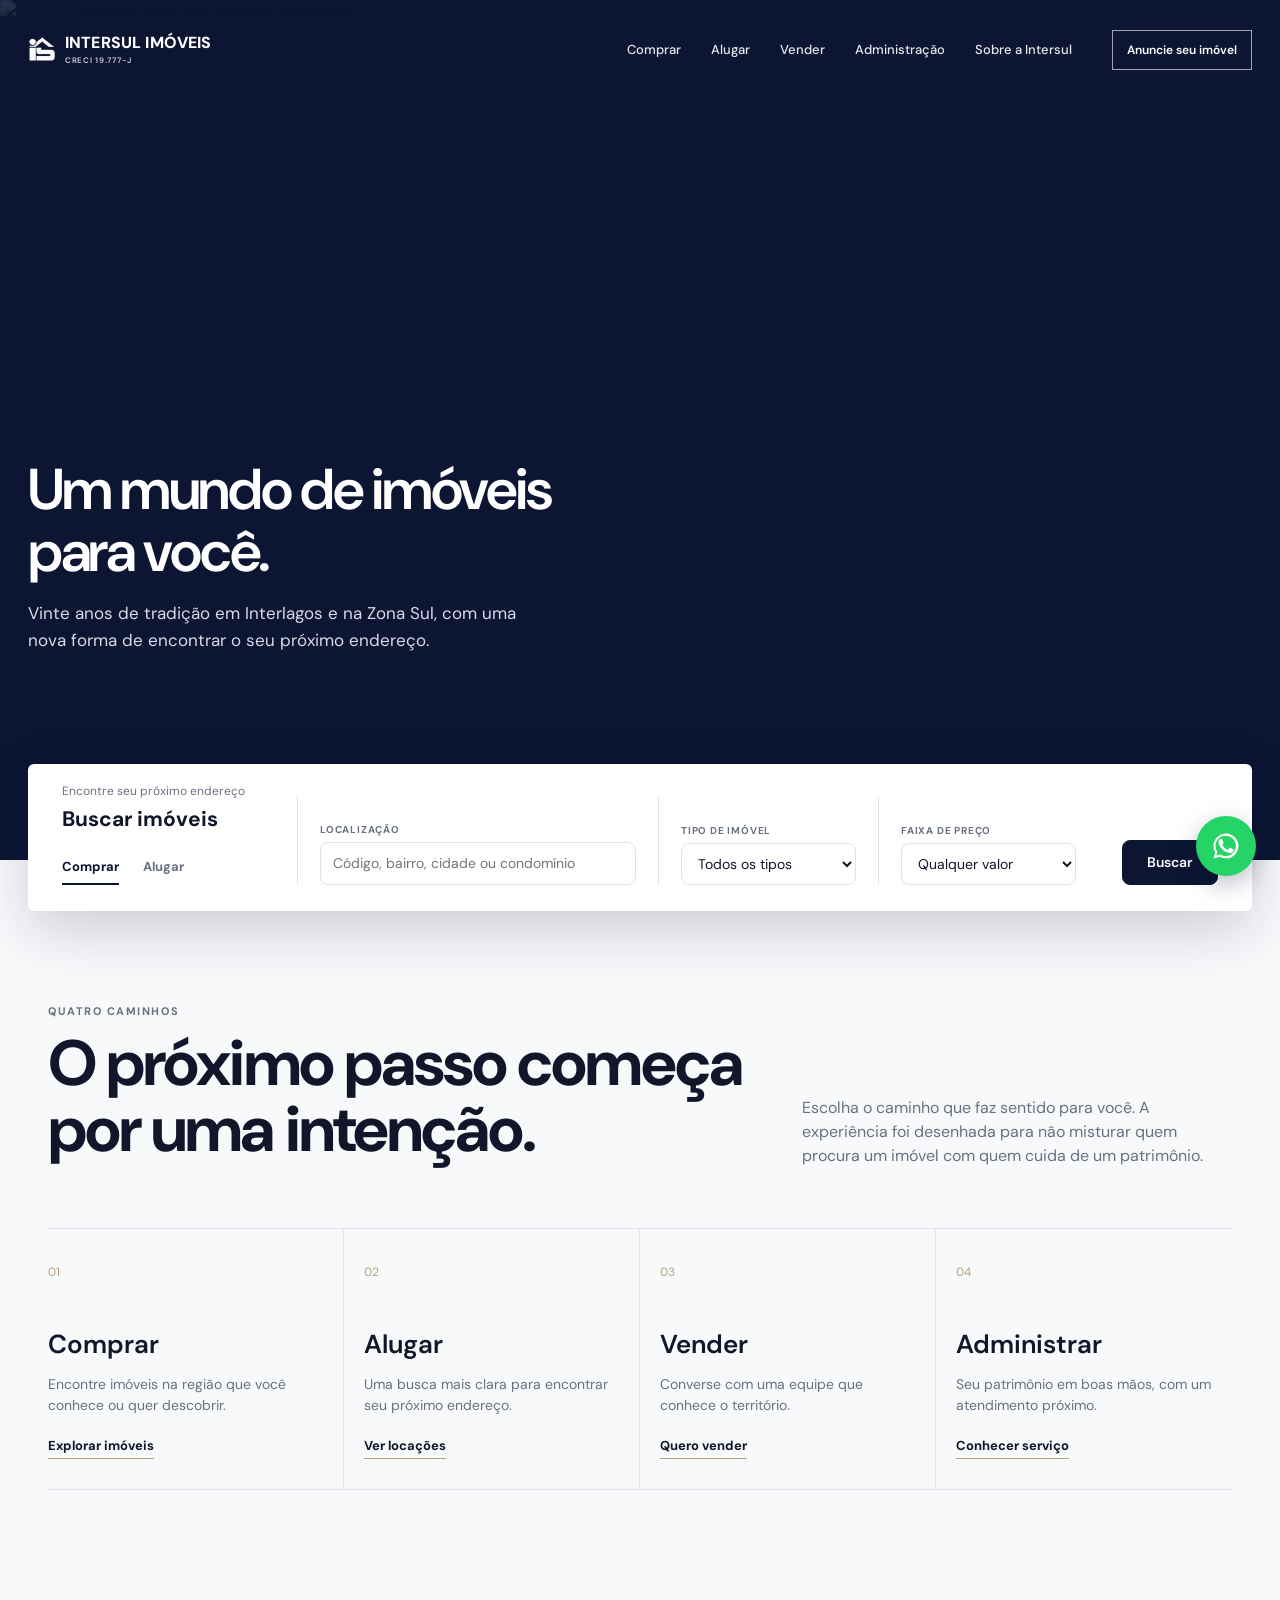
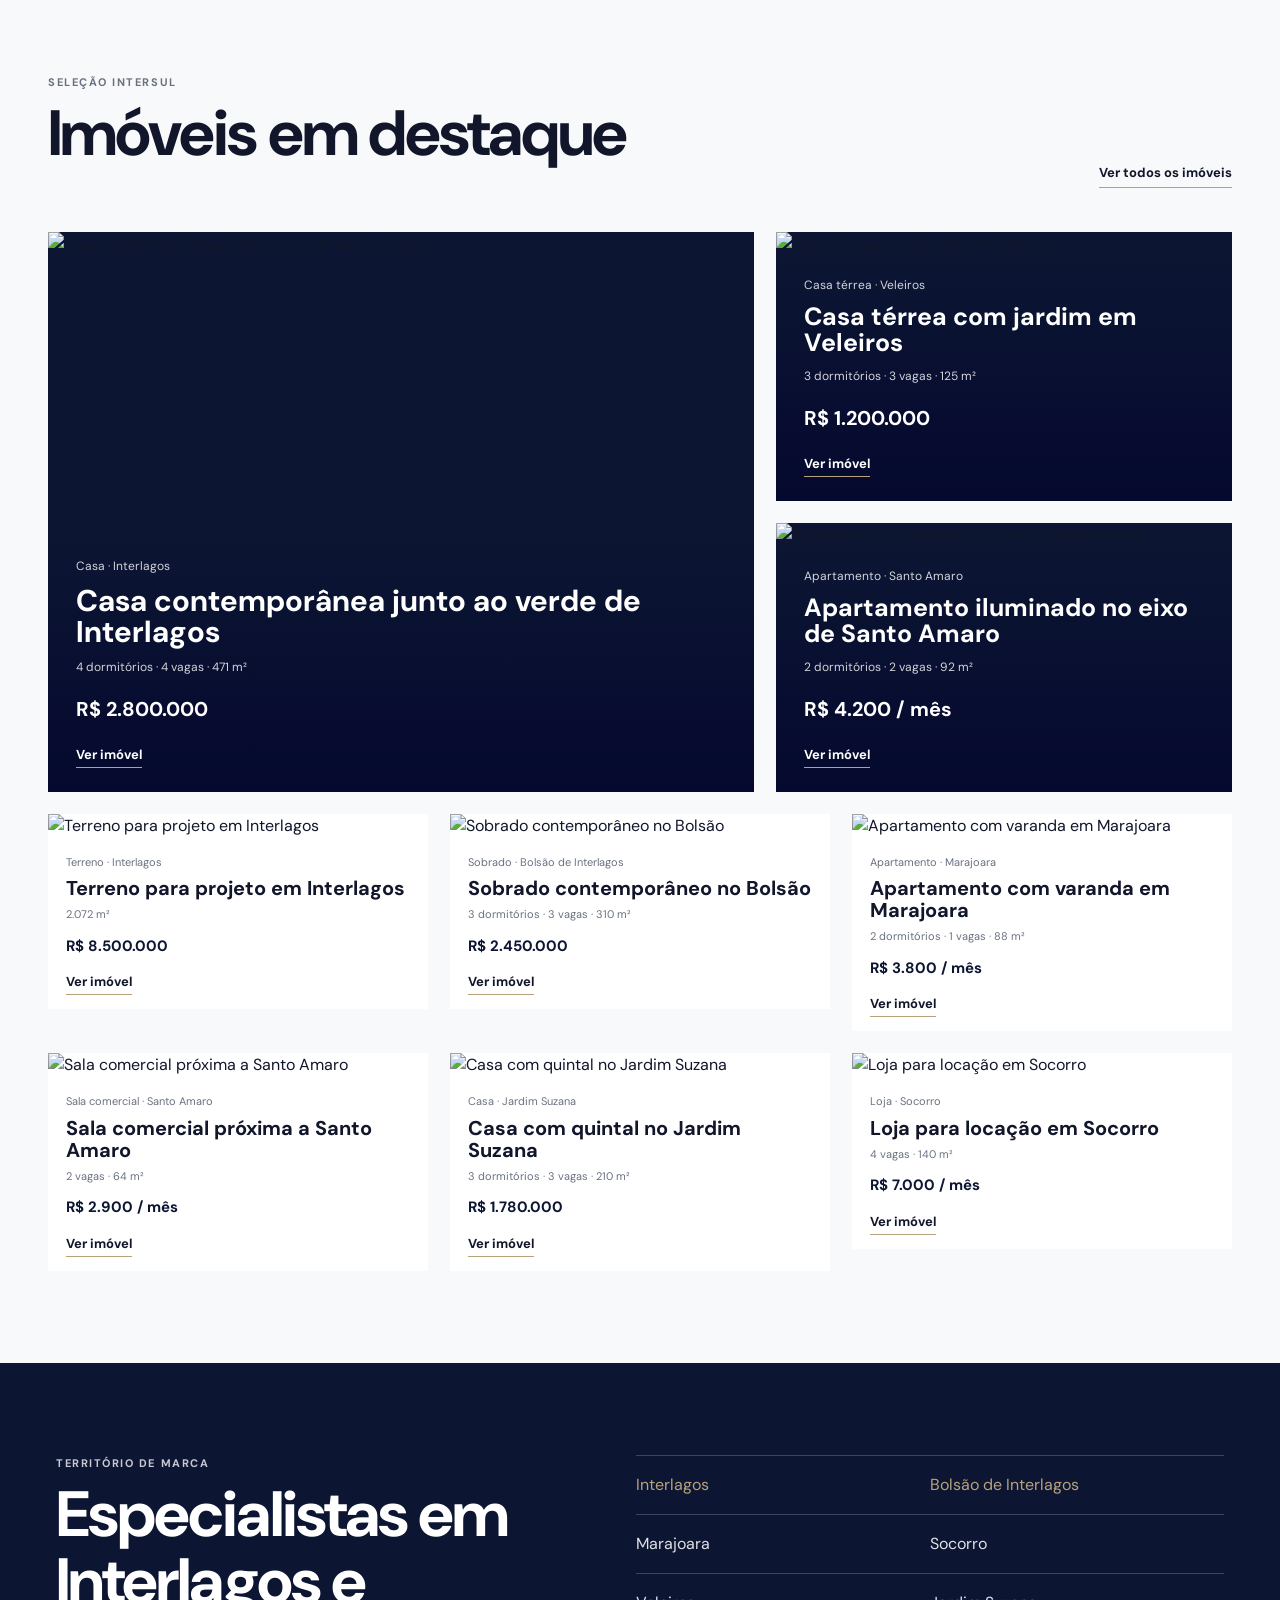
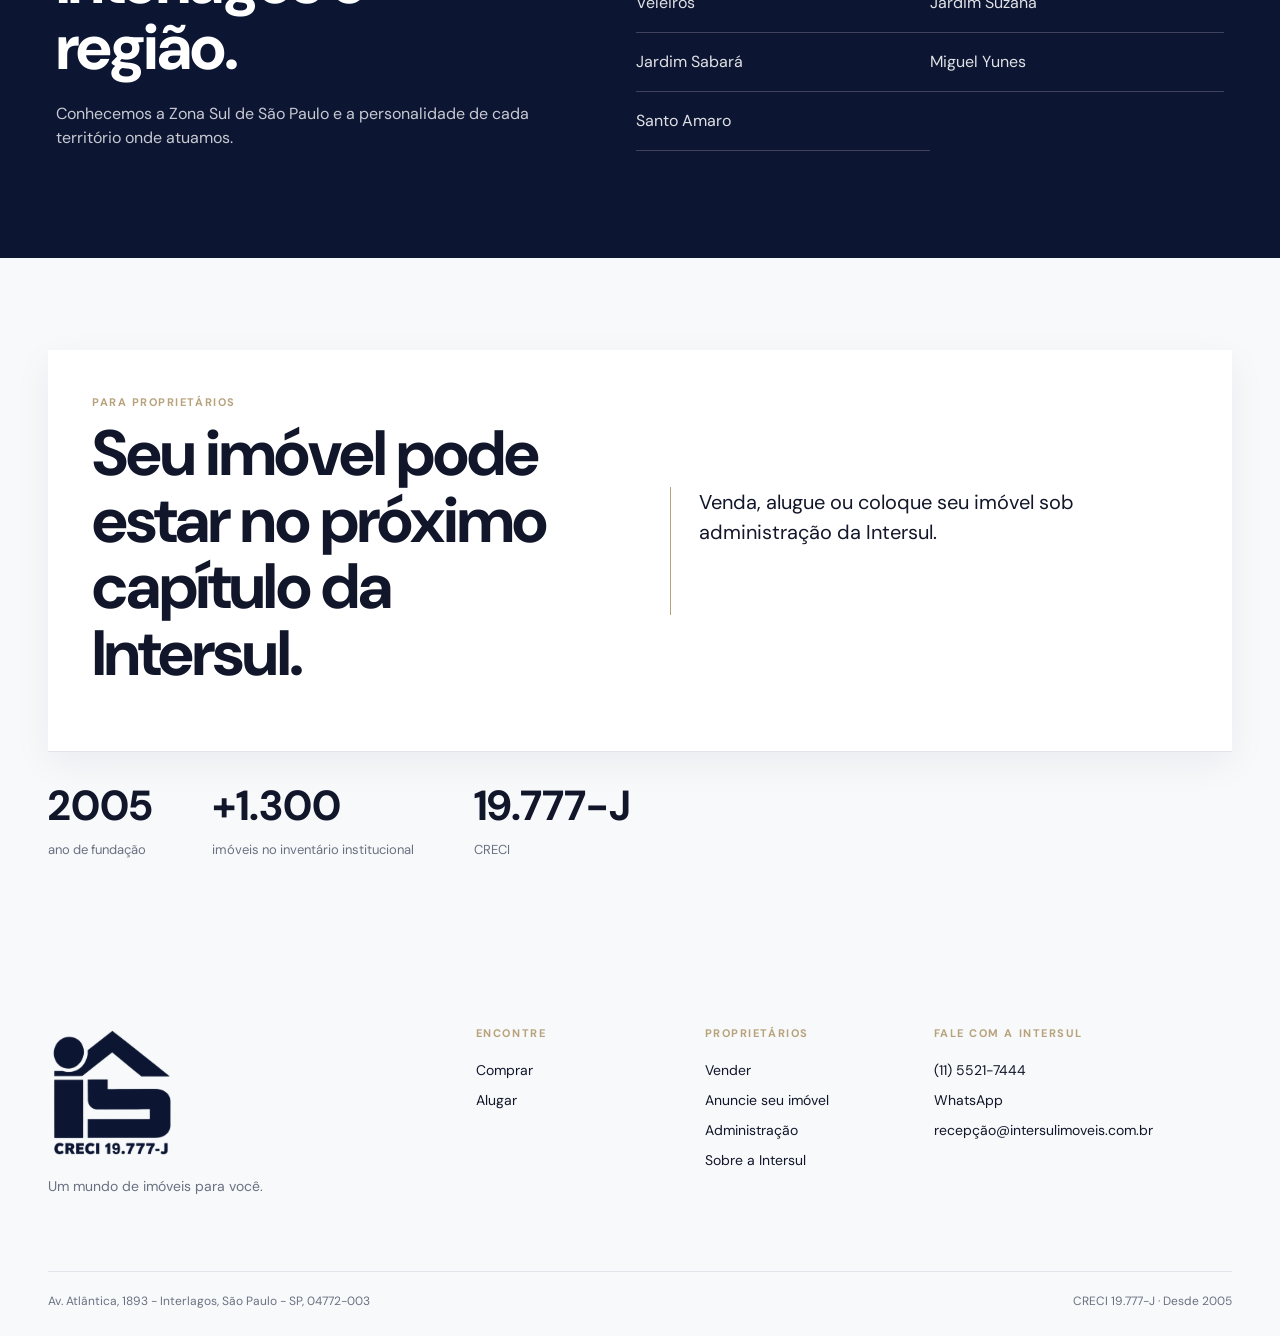
==== index.html @ 8a0ca5d8 "Initial commit: Intersul Imóveis website Site institucional com páginas de comprar, alugar, vender, " ====
<!doctype html>
<html lang="pt-BR">
<head>
  <meta charset="UTF-8">
  <meta name="viewport" content="width=device-width, initial-scale=1.0">
  <meta name="description" content="Intersul Imóveis: compra, venda, locação e administração de imóveis na Zona Sul de São Paulo desde 2005.">
  <title>Intersul Imóveis | Um mundo de imóveis para você</title>
  <link rel="icon" type="image/png" href="Logo_branco.png">
  <link rel="preconnect" href="https://fonts.googleapis.com">
  <link rel="preconnect" href="https://fonts.gstatic.com" crossorigin>
  <link href="https://fonts.googleapis.com/css2?family=DM+Sans:wght@400;500;600;700&family=Instrument+Serif:ital@0;1&display=swap" rel="stylesheet">
  <link rel="stylesheet" href="styles.css">
  <link rel="stylesheet" href="overrides.css">
  <link rel="stylesheet" href="brand-update.css">
  <link rel="stylesheet" href="mockup-home.css">
</head>
<body>
  <a class="skip-link" href="#main-content">Pular para o conteúdo</a>
  <header class="site-header" data-header>
    <a class="brand" href="#/" aria-label="Intersul Imóveis, início">
      <span class="brand-lockup"><span class="brand-glass brand-light"><img src="Logo_branco.png" alt=""></span><span class="brand-glass brand-dark"><img src="Logo.png" alt=""></span><span class="brand-copy"><strong>INTERSUL IMÓVEIS</strong><small>CRECI 19.777-J</small></span></span>
    </a>
    <nav class="desktop-nav" aria-label="Navegação principal">
      <a href="#/comprar">Comprar</a>
      <a href="#/alugar">Alugar</a>
      <a href="#/vender">Vender</a>
      <a href="#/administracao-de-imoveis">Administração</a>
      <a href="#/sobre-a-intersul">Sobre a Intersul</a>
    </nav>
    <div class="header-actions">
      <a class="header-phone" href="tel:+551155217444">(11) 5521-7444</a>
      <a class="button button-small button-dark" href="#/cadastre-seu-imovel">Anuncie seu imóvel</a>
      <button class="menu-toggle" type="button" aria-expanded="false" aria-controls="mobile-menu" aria-label="Abrir menu">Menu</button>
    </div>
    <nav class="mobile-nav" id="mobile-menu" aria-label="Navegação mobile">
      <a href="#/comprar">Quero comprar</a>
      <a href="#/alugar">Quero alugar</a>
      <a href="#/vender">Quero vender</a>
      <a href="#/administracao-de-imoveis">Administração</a>
      <a href="#/sobre-a-intersul">Sobre a Intersul</a>
      <a class="button button-dark" href="#/cadastre-seu-imovel">Anuncie seu imóvel</a>
    </nav>
  </header>
  <main id="main-content"></main>
  <footer class="site-footer">
    <div class="footer-grid">
      <div>
        <img class="footer-logo" src="Logo.png" alt="Intersul Imóveis - CRECI 19.777-J">
        <p class="footer-note">Um mundo de imóveis para você.</p>
      </div>
      <div><p class="footer-label">Encontre</p><a href="#/comprar">Comprar</a><a href="#/alugar">Alugar</a></div>
      <div><p class="footer-label">Proprietários</p><a href="#/vender">Vender</a><a href="#/cadastre-seu-imovel">Anuncie seu imóvel</a><a href="#/administracao-de-imoveis">Administração</a><a href="#/sobre-a-intersul">Sobre a Intersul</a></div>
      <div><p class="footer-label">Fale com a Intersul</p><a href="tel:+551155217444">(11) 5521-7444</a><a href="https://wa.me/5511936233799" target="_blank" rel="noreferrer">WhatsApp</a><a href="mailto:recepção@intersulimoveis.com.br">recepção@intersulimoveis.com.br</a></div>
    </div>
    <div class="footer-bottom"><span>Av. Atlântica, 1893 - Interlagos, São Paulo - SP, 04772-003</span><span>CRECI 19.777-J · Desde 2005</span></div>
  </footer>
  <a class="whatsapp-float" href="https://wa.me/5511936233799" target="_blank" rel="noreferrer" aria-label="Fale com a Intersul pelo WhatsApp">
    <svg viewBox="0 0 24 24" width="30" height="30" fill="currentColor" aria-hidden="true"><path d="M12.001 2c-5.514 0-9.997 4.483-9.997 9.997 0 1.762.463 3.481 1.343 4.997L2 22l5.157-1.324c1.463.798 3.112 1.221 4.844 1.221h.004c5.514 0 9.997-4.483 9.997-9.997C22 6.483 17.517 2 12.001 2zm0 18.19h-.003c-1.514 0-2.998-.406-4.29-1.175l-.308-.183-3.192.82.851-3.107-.201-.319a8.13 8.13 0 0 1-1.253-4.336c0-4.499 3.662-8.161 8.161-8.161 4.499 0 8.161 3.662 8.161 8.161 0 4.499-3.662 8.161-8.161 8.161z"/><path d="M17.472 14.382c-.297-.149-1.758-.867-2.03-.967-.273-.099-.471-.148-.67.15-.197.297-.767.966-.94 1.164-.173.199-.347.223-.644.075-.297-.15-1.255-.463-2.39-1.475-.883-.788-1.48-1.761-1.653-2.059-.173-.297-.018-.458.13-.606.134-.133.298-.347.446-.52.149-.174.198-.298.298-.497.099-.198.05-.371-.025-.52-.075-.149-.669-1.612-.916-2.207-.242-.579-.487-.5-.669-.51-.173-.008-.371-.01-.57-.01-.198 0-.52.074-.792.372-.272.297-1.04 1.016-1.04 2.479 0 1.462 1.065 2.875 1.213 3.074.149.198 2.096 3.2 5.077 4.487.709.306 1.262.489 1.694.626.712.226 1.36.194 1.872.118.571-.085 1.758-.719 2.006-1.413.248-.694.248-1.289.173-1.413-.074-.124-.272-.198-.57-.347z"/></svg>
  </a>
  <script src="data.js"></script>
  <script src="app.js"></script>
</body>
</html>
---- styles.css ----
/* Contemporary property platform direction */
:root{--paper:#f8f9fb;--ink:#11162a;--muted:#697181;--line:#e1e4ea}
.site-header{max-width:none;padding:18px max(28px,calc((100% - var(--max))/2));background:var(--white);border-bottom:1px solid var(--line)}
.desktop-nav{gap:28px;font-size:13px}.desktop-nav a{padding:12px 0}
.hero{position:relative;max-width:none;margin:0;min-height:640px;padding:90px max(28px,calc((100% - var(--max))/2)) 150px;display:flex;align-items:center;overflow:hidden;background:var(--navy)}
.hero:before{content:"";position:absolute;inset:0;background:linear-gradient(90deg,rgba(4,7,46,.95) 0%,rgba(4,7,46,.7) 45%,rgba(4,7,46,.12) 100%);z-index:1}
.hero>div:first-child{position:relative;z-index:2}.hero h1{font-family:var(--sans);font-weight:600;font-size:clamp(44px,5.5vw,72px);line-height:1.04;letter-spacing:-.035em;color:var(--white);margin:18px 0 22px}.hero-copy{max-width:560px;color:#d7dbe7}.hero-visual{position:absolute;inset:0;min-height:0;background:var(--navy)}.hero-visual img{min-height:640px;opacity:.7}.hero-caption{right:28px;left:auto;z-index:2}
h1,h2{font-family:var(--sans);font-weight:600;line-height:1.04;letter-spacing:-.03em}.path h3{font-family:var(--sans);font-weight:600;font-size:26px}
.section{padding:92px 28px}.section-dark{background:var(--navy)}
.search-panel{position:relative;z-index:3;max-width:var(--max);margin:-76px auto 0;padding:0 28px}.search-panel-inner{background:var(--white);padding:24px 28px;box-shadow:0 18px 44px rgba(4,7,46,.12);display:flex;align-items:end;gap:18px}.search-panel-heading{margin-right:auto}.search-panel-heading p{margin:0 0 4px;color:var(--muted);font-size:12px}.search-panel-heading strong{font-size:20px}.search-tabs{display:flex;gap:20px;margin-top:12px}.search-tabs button{background:none;border:0;border-bottom:2px solid transparent;padding:7px 0;cursor:pointer;color:var(--muted);font-weight:700}.search-tabs button.active{border-color:var(--navy);color:var(--navy)}.search-field{display:grid;gap:5px;min-width:150px}.search-field label{font-size:11px;color:var(--muted);font-weight:700}.search-field input,.search-field select{border:1px solid var(--line);background:var(--paper);padding:12px}.search-panel .button{white-space:nowrap}
.owner-band{background:var(--white);padding:44px;box-shadow:0 12px 36px rgba(4,7,46,.06)}
@media(max-width:900px){.search-panel{margin:-45px auto 0}.search-panel-inner{display:grid;grid-template-columns:1fr 1fr}.search-panel-heading{grid-column:1/-1}.search-panel .button{width:100%}}
@media(max-width:560px){.hero{min-height:590px;padding:55px 20px 120px}.hero-visual img{min-height:590px}.hero h1{font-size:48px}.search-panel{padding:0 20px;margin:-35px auto 0}.search-panel-inner{padding:20px;grid-template-columns:1fr}.search-panel-heading{grid-column:auto}.search-field{min-width:0}.owner-band{padding:28px}.section{padding:70px 20px}}
:root{--navy:#04072e;--ink:#101329;--muted:#687080;--paper:#f5f3ee;--white:#fff;--line:#d9d8d1;--champagne:#b7a27c;--serif:'Instrument Serif',Georgia,serif;--sans:'DM Sans',Arial,sans-serif;--max:1240px}*{box-sizing:border-box}html{scroll-behavior:smooth}body{margin:0;background:var(--paper);color:var(--ink);font-family:var(--sans);font-size:16px;line-height:1.5}a{color:inherit;text-decoration:none}button,input,select,textarea{font:inherit}.skip-link{position:absolute;left:-999px;top:8px}.skip-link:focus{left:8px;z-index:10;background:var(--white);padding:8px}.site-header{position:relative;z-index:5;display:flex;align-items:center;gap:40px;max-width:var(--max);margin:auto;padding:22px 28px;background:var(--paper)}.brand img{display:block;width:154px;height:auto}.desktop-nav{display:flex;gap:30px;margin-left:auto;font-size:14px;font-weight:600}.desktop-nav a:hover,.site-footer a:hover{color:var(--champagne)}.header-actions{display:flex;align-items:center;gap:18px}.header-phone{font-size:13px;color:var(--muted)}.button{display:inline-flex;align-items:center;justify-content:center;min-height:48px;padding:12px 20px;border:1px solid transparent;font-weight:600;font-size:14px;cursor:pointer;transition:transform .2s ease,background .2s ease}.button:hover{transform:translateY(-2px)}.button-dark{background:var(--navy);color:var(--white)}.button-outline{border-color:var(--navy);color:var(--navy)}.button-small{min-height:40px;padding:9px 14px;font-size:12px}.menu-toggle,.mobile-nav{display:none}.hero{max-width:var(--max);margin:auto;min-height:620px;padding:70px 28px 80px;display:grid;grid-template-columns:1fr 1fr;gap:56px;align-items:center}.eyebrow,.footer-label{font-size:11px;text-transform:uppercase;letter-spacing:.14em;font-weight:700;color:var(--champagne)}h1,h2,h3,p{margin-top:0}h1,h2{font-family:var(--serif);font-weight:400;line-height:.98}h1{font-size:clamp(54px,7vw,96px);max-width:680px;margin:20px 0 28px;letter-spacing:-.02em}h2{font-size:clamp(42px,5vw,70px);margin-bottom:20px}.hero-copy{max-width:600px;font-size:18px;color:var(--muted)}.hero-actions{display:flex;gap:12px;flex-wrap:wrap;margin-top:34px}.hero-visual{position:relative;min-height:500px;background:var(--navy);overflow:hidden}.hero-visual img{width:100%;height:100%;min-height:500px;object-fit:cover;opacity:.82}.hero-caption{position:absolute;bottom:24px;left:24px;color:var(--white);font-size:12px;letter-spacing:.08em;text-transform:uppercase}.section{max-width:var(--max);margin:auto;padding:100px 28px}.section-dark{max-width:none;background:var(--navy);color:var(--white)}.section-dark>div{max-width:var(--max);margin:auto;padding:0 28px}.section-intro{display:flex;justify-content:space-between;align-items:end;gap:40px;margin-bottom:44px}.section-intro p{max-width:430px;color:var(--muted)}.section-dark p{color:#c8c9d1}.path-grid{display:grid;grid-template-columns:repeat(4,1fr);border-top:1px solid var(--line);border-bottom:1px solid var(--line)}.path{padding:30px 20px 32px 0;border-right:1px solid var(--line)}.path:not(:first-child){padding-left:20px}.path:last-child{border-right:0}.path-number{color:var(--champagne);font-size:12px}.path h3{font-family:var(--serif);font-size:34px;font-weight:400;margin:42px 0 10px}.path p{color:var(--muted);font-size:14px;min-height:45px}.text-link{font-weight:700;font-size:13px;border-bottom:1px solid var(--champagne);padding-bottom:4px}.territory{display:grid;grid-template-columns:1fr 1.2fr;gap:90px;align-items:start}.territory-list{display:grid;grid-template-columns:repeat(2,1fr);border-top:1px solid #41435d}.territory-list a{padding:17px 0;border-bottom:1px solid #41435d;color:#e1e1e5}.territory-list a:first-child,.territory-list a:nth-child(2){color:var(--champagne)}.owner-band{display:grid;grid-template-columns:1fr 1fr;gap:60px;align-items:center}.owner-band h2{max-width:520px}.owner-aside{border-left:1px solid var(--champagne);padding-left:28px}.owner-aside p{font-size:20px;max-width:420px}.stats{display:flex;gap:60px;border-top:1px solid var(--line);padding-top:22px}.stat strong{display:block;font-family:var(--serif);font-size:42px;font-weight:400}.stat span{color:var(--muted);font-size:13px}.site-footer{max-width:var(--max);margin:auto;padding:72px 28px 26px}.footer-grid{display:grid;grid-template-columns:2fr 1fr 1fr 1.5fr;gap:30px;padding-bottom:60px}.footer-logo{width:140px}.footer-note{color:var(--muted);font-size:14px}.site-footer a{display:block;font-size:14px;margin:9px 0}.footer-label{margin-bottom:18px}.footer-bottom{border-top:1px solid var(--line);padding-top:20px;display:flex;justify-content:space-between;gap:20px;color:var(--muted);font-size:12px}.page-hero{max-width:var(--max);margin:auto;padding:80px 28px 60px}.page-hero h1{max-width:850px}.page-hero p{max-width:610px;color:var(--muted);font-size:18px}.form-layout{max-width:var(--max);margin:auto;padding:0 28px 100px;display:grid;grid-template-columns:1fr 1.5fr;gap:70px}.search-results{max-width:var(--max);margin:auto;padding:0 28px 100px}.form-panel{background:var(--white);padding:32px}.form-grid{display:grid;grid-template-columns:1fr 1fr;gap:18px}.field{display:flex;flex-direction:column;gap:6px}.field-full{grid-column:1/-1}.field label{font-size:12px;font-weight:700}.field input,.field select,.field textarea{border:1px solid var(--line);background:var(--paper);padding:13px;color:var(--ink);border-radius:0}.field textarea{min-height:120px;resize:vertical}.form-status{margin-top:18px;color:var(--navy);font-weight:600}.filter-bar{display:flex;align-items:center;gap:10px;flex-wrap:wrap;border-top:1px solid var(--line);border-bottom:1px solid var(--line);padding:16px 0;margin-bottom:28px}.filter-bar input,.filter-bar select{background:var(--white);border:1px solid var(--line);padding:11px}.filter-bar input{flex:2 1 300px;min-width:260px}.filter-bar select{flex:1 1 180px;min-width:160px}.property-grid{display:grid;grid-template-columns:repeat(2,1fr);gap:24px}.search-results .property-grid{grid-template-columns:repeat(3,1fr)}.search-cta{margin-top:40px;padding-top:24px;border-top:1px solid var(--line);display:flex;align-items:center;justify-content:space-between;flex-wrap:wrap;gap:14px}.search-cta p{color:var(--muted);font-size:15px}.property-card{background:var(--white)}.property-card img{width:100%;height:245px;object-fit:cover}.property-info{padding:20px}.property-meta{color:var(--muted);font-size:12px}.property-card h3{font-family:var(--serif);font-size:28px;font-weight:400;line-height:1.05;margin:10px 0}.property-price{font-weight:700;margin:18px 0}.notice{padding:18px;background:#ebe9e1;border-left:2px solid var(--champagne);font-size:13px}.detail-grid{max-width:var(--max);margin:auto;padding:0 28px 100px}.detail-image{width:100%;height:520px;object-fit:cover}.detail-content{display:grid;grid-template-columns:1.4fr .8fr;gap:60px;padding-top:42px}.detail-sidebar{border-left:1px solid var(--line);padding-left:28px}.details-list{display:grid;grid-template-columns:repeat(2,1fr);gap:12px;border-top:1px solid var(--line);padding-top:20px;margin-top:28px}.details-list span{color:var(--muted);font-size:13px}.empty{padding:35px 0;color:var(--muted)}@media(max-width:900px){.site-header{padding:18px 20px;gap:18px}.desktop-nav,.header-phone{display:none}.header-actions{margin-left:auto}.menu-toggle{display:block;border:0;background:none;color:var(--navy);font-size:13px;font-weight:700}.mobile-nav{position:absolute;display:none;top:76px;left:0;right:0;padding:20px;background:var(--paper);border-top:1px solid var(--line);box-shadow:0 8px 18px #04072e12}.mobile-nav.is-open{display:grid;gap:18px}.hero{grid-template-columns:1fr;padding-top:40px;min-height:0}.hero-visual{min-height:360px}.hero-visual img{min-height:360px}.path-grid{grid-template-columns:repeat(2,1fr)}.path:nth-child(2){border-right:0}.path:nth-child(n+3){border-top:1px solid var(--line)}.territory,.owner-band,.form-layout,.detail-content{grid-template-columns:1fr;gap:36px}.search-results .property-grid{grid-template-columns:repeat(2,1fr)}.footer-grid{grid-template-columns:1fr 1fr}.detail-sidebar{border-left:0;border-top:1px solid var(--line);padding:28px 0 0}.page-hero{padding-top:50px}}
@media(max-width:560px){h1{font-size:56px}.section{padding:70px 20px}.section-dark>div{padding:0 20px}.hero{padding:35px 20px 60px;gap:35px}.hero-visual{min-height:300px}.hero-visual img{min-height:300px}.path-grid,.property-grid,.footer-grid,.form-grid{grid-template-columns:1fr}.search-results .property-grid{grid-template-columns:1fr}.path,.path:not(:first-child){padding:25px 0;border-right:0}.path:nth-child(2){border-top:1px solid var(--line)}.section-intro{display:block}.section-intro p{margin-top:18px}.territory-list{grid-template-columns:1fr 1fr}.owner-band{gap:28px}.stats{gap:28px}.stat strong{font-size:32px}.site-footer{padding:55px 20px 22px}.footer-bottom{display:block}.footer-bottom span{display:block;margin-top:8px}.page-hero,.form-layout,.search-results,.detail-grid{padding-left:20px;padding-right:20px}.filter-bar{display:grid}.filter-bar input,.filter-bar select{width:100%}.detail-image{height:300px}.form-panel{padding:22px}}
.whatsapp-float{position:fixed;right:24px;bottom:24px;z-index:60;width:60px;height:60px;border-radius:50%;background:#25d366;color:#fff;display:flex;align-items:center;justify-content:center;box-shadow:0 8px 24px rgba(4,7,46,.25);transition:transform .2s ease}
.whatsapp-float:hover{transform:scale(1.08)}
@media(max-width:560px){.whatsapp-float{width:52px;height:52px;right:16px;bottom:16px}}
---- overrides.css ----
:root{--paper:#f8f9fb;--ink:#11162a;--muted:#697181;--line:#e1e4ea}.brand-mark{display:grid;grid-template-columns:auto auto;column-gap:9px;align-items:center;color:var(--navy);line-height:.9}.brand-mark strong{font-size:30px;letter-spacing:-.1em;border:3px solid var(--navy);padding:7px 5px}.brand-mark span{font-size:12px;line-height:1.05;font-weight:700;letter-spacing:.08em}.brand-mark small{grid-column:2;font-size:8px;letter-spacing:.04em;margin-top:4px}.site-header{max-width:none;padding:18px max(28px,calc((100% - var(--max))/2));background:var(--white);border-bottom:1px solid var(--line)}.desktop-nav{gap:28px;font-size:13px}.desktop-nav a{padding:12px 0}.hero{position:relative;max-width:none;margin:0;min-height:640px;padding:90px max(28px,calc((100% - var(--max))/2)) 150px;display:flex;align-items:center;overflow:hidden;background:var(--navy)}.hero:before{content:"";position:absolute;inset:0;background:linear-gradient(90deg,rgba(4,7,46,.95) 0%,rgba(4,7,46,.7) 45%,rgba(4,7,46,.12) 100%);z-index:1}.hero>div:first-child{position:relative;z-index:2}.hero h1{font-family:var(--sans);font-weight:600;font-size:clamp(44px,5.5vw,72px);line-height:1.04;letter-spacing:-.035em;color:var(--white);margin:18px 0 22px}.hero-copy{max-width:560px;color:#d7dbe7}.hero-visual{position:absolute;inset:0;min-height:0;background:var(--navy)}.hero-visual img{min-height:640px;opacity:.7}.hero-caption{right:28px;left:auto;z-index:2}h1,h2{font-family:var(--sans);font-weight:600;line-height:1.04;letter-spacing:-.03em}.path h3{font-family:var(--sans);font-weight:600;font-size:26px}.section{padding:92px 28px}.section-dark{background:var(--navy)}.search-panel{position:relative;z-index:3;max-width:var(--max);margin:-76px auto 0;padding:0 28px}.search-panel-inner{background:var(--white);padding:24px 28px;box-shadow:0 18px 44px rgba(4,7,46,.12);display:flex;align-items:end;gap:18px}.search-panel-heading{margin-right:auto}.search-panel-heading p{margin:0 0 4px;color:var(--muted);font-size:12px}.search-panel-heading strong{font-size:20px}.search-tabs{display:flex;gap:20px;margin-top:12px}.search-tabs button{background:none;border:0;border-bottom:2px solid transparent;padding:7px 0;cursor:pointer;color:var(--muted);font-weight:700}.search-tabs button.active{border-color:var(--navy);color:var(--navy)}.search-field{display:grid;gap:5px;min-width:150px}.search-field label{font-size:11px;color:var(--muted);font-weight:700}.search-field input,.search-field select{border:1px solid var(--line);background:var(--paper);padding:12px}.search-panel .button{white-space:nowrap}.owner-band{background:var(--white);padding:44px;box-shadow:0 12px 36px rgba(4,7,46,.06)}.footer-mark{display:grid;grid-template-columns:auto 1fr;gap:10px;align-items:center;color:var(--navy)}.footer-mark strong{font-size:24px;border:2px solid var(--navy);padding:5px}.footer-mark span{font-size:13px;font-weight:700;letter-spacing:.08em}.footer-mark small{grid-column:2;font-size:8px;margin-top:-8px}.footer-logo{display:none}@media(max-width:900px){.search-panel{margin:-45px auto 0}.search-panel-inner{display:grid;grid-template-columns:1fr 1fr}.search-panel-heading{grid-column:1/-1}.search-panel .button{width:100%}}@media(max-width:560px){.hero{min-height:590px;padding:55px 20px 120px}.hero-visual img{min-height:590px}.hero h1{font-size:48px}.search-panel{padding:0 20px;margin:-35px auto 0}.search-panel-inner{padding:20px;grid-template-columns:1fr}.search-panel-heading{grid-column:auto}.search-field{min-width:0}.owner-band{padding:28px}.section{padding:70px 20px}}
---- brand-update.css ----
:root{--navy:#0c1633}
.brand-lockup{display:flex;align-items:center;gap:9px;line-height:1}
.brand-light{display:none}
.brand-dark{display:block}
.brand-glass{display:block;width:28px;height:28px;flex:0 0 28px;overflow:hidden}
.brand-glass img{display:block;width:28px!important;height:28px!important;object-fit:contain}
.brand-copy{display:flex;flex-direction:column;gap:4px;white-space:nowrap}
.brand-copy strong{display:block;font-size:16px;line-height:1.05}
.brand-copy small{display:block;font-size:8px;line-height:1;letter-spacing:.09em}
.form-panel .button{margin-top:24px}
.field input,.field select,.field textarea,.filter-bar input,.filter-bar select{border-radius:8px}
.field input:focus,.field select:focus,.field textarea:focus,.filter-bar input:focus,.filter-bar select:focus{border-color:var(--navy);outline:0;box-shadow:0 0 0 2px rgba(12,22,51,.1)}
.section-dark .owner-band{background:var(--navy);color:var(--white);box-shadow:none}
.section-dark .owner-band h2{color:var(--white)}
.section-dark .owner-band p{color:rgba(255,255,255,.82)}
.section-dark .owner-band .eyebrow{color:var(--champagne)}
.stat strong{font-family:'Manrope','DM Sans',Arial,sans-serif;font-weight:700}
.brand img{display:block;width:156px;height:auto}
.footer-logo{display:block;width:128px;height:auto;margin-bottom:18px}
.hero:before{background:linear-gradient(90deg,rgba(12,22,51,.95) 0%,rgba(12,22,51,.7) 45%,rgba(12,22,51,.12) 100%)}
.search-panel-inner{box-shadow:0 18px 44px rgba(12,22,51,.12)}
h1,h2,h3,.display{font-family:'Manrope','DM Sans',Arial,sans-serif;font-weight:700}
.property-card h3{font-family:'Manrope','DM Sans',Arial,sans-serif;font-weight:700}
.featured-home .property-grid{grid-template-columns:repeat(3,1fr)}
.featured-home .property-card img{height:280px}
@media(max-width:900px){.featured-home .property-grid{grid-template-columns:repeat(2,1fr)}}
@media(max-width:560px){.featured-home .property-grid{grid-template-columns:1fr}}
---- mockup-home.css ----
/* Home-only composition aligned to the approved visual reference. */
body:has(.hero) .site-header{position:absolute;top:0;left:0;right:0;max-width:none;margin:0;padding:28px max(28px,calc((100% - 1456px)/2));background:transparent;border:0;z-index:20;color:var(--white)}
body:has(.hero) .brand{display:flex;align-items:center;line-height:1}
body:has(.hero) .brand-lockup{display:flex;align-items:center;gap:9px}
body:has(.hero) .brand-light{display:block!important}
body:has(.hero) .brand-dark{display:none!important}
body:has(.hero) .brand-glass{display:block;width:28px;height:28px;flex:0 0 28px;overflow:hidden}
body:has(.hero) .brand-glass img{display:block;width:28px!important;height:28px!important;object-fit:contain;object-position:center}
body:has(.hero) .brand-copy{display:flex;flex-direction:column;gap:4px;color:var(--white)}
body:has(.hero) .brand-copy strong{font-size:16px;letter-spacing:.01em;font-weight:800;white-space:nowrap}
body:has(.hero) .brand-copy small{display:block;font-size:8px;letter-spacing:.09em;color:rgba(255,255,255,.78);font-weight:600}
body:has(.hero) .hero>div:first-child>.eyebrow{display:none}
body:has(.hero) .desktop-nav{gap:30px;margin-left:auto}
body:has(.hero) .desktop-nav a{color:rgba(255,255,255,.9);font-size:13px;font-weight:500}
body:has(.hero) .header-phone{display:none}
body:has(.hero) .header-actions{gap:22px}
body:has(.hero) .button-dark{background:transparent;border-color:rgba(255,255,255,.62);color:var(--white)}
body:has(.hero) .menu-toggle{color:var(--white)}
body:has(.hero) .hero{height:min(860px,calc(100vh - 10px));min-height:680px;max-width:none;padding:0 max(28px,calc((100% - 1456px)/2));display:flex;align-items:flex-end;background:var(--navy)}
body:has(.hero) .hero:before{background:linear-gradient(90deg,rgba(12,22,51,.78) 0%,rgba(12,22,51,.25) 58%,rgba(12,22,51,.08) 100%)}
body:has(.hero) .hero:after{content:"";position:absolute;inset:0;background:linear-gradient(180deg,rgba(12,22,51,.42) 0%,transparent 34%,rgba(12,22,51,.58) 100%);z-index:1;pointer-events:none}
body:has(.hero) .hero-visual img{min-height:100%;opacity:.9;filter:saturate(.94) contrast(1.04)}
body:has(.hero) .hero>div:first-child{width:min(640px,58vw);padding-bottom:190px}
body:has(.hero) .hero h1{font-size:clamp(44px,4.5vw,68px);line-height:1.07;margin:18px 0 18px;letter-spacing:-.04em}
body:has(.hero) .hero-copy{font-size:17px;line-height:1.55;max-width:490px}
body:has(.hero) .hero-actions{display:none}
body:has(.hero) .hero-caption{bottom:34px;right:max(28px,calc((100% - 1456px)/2));font-size:11px;letter-spacing:.12em}
body:has(.hero) .search-panel{margin:-96px auto 0;max-width:1456px;padding:0 28px}
body:has(.hero) .search-panel-inner{border-radius:6px;padding:0 34px 26px;gap:0;box-shadow:0 20px 55px rgba(12,22,51,.18);align-items:end}
body:has(.hero) .search-panel-heading{padding:18px 24px 0 0;min-width:235px}
body:has(.hero) .search-panel-heading{flex:0 0 235px}
body:has(.hero) .search-panel-heading strong{font-size:21px}
body:has(.hero) .search-tabs{margin-top:14px;gap:24px}
body:has(.hero) .search-tabs button{font-size:13px;padding:7px 0}
body:has(.hero) .search-field{padding:26px 22px 0;border-left:1px solid var(--line);min-width:0}
body:has(.hero) .search-panel-inner>.search-field:nth-child(2){flex:1 1 360px;min-width:320px}
body:has(.hero) .search-panel-inner>.search-field:nth-child(3),body:has(.hero) .search-panel-inner>.search-field:nth-child(4){flex:0 1 220px;min-width:180px}
body:has(.hero) .search-field label{font-size:10px;letter-spacing:.08em;text-transform:uppercase}
body:has(.hero) .search-field input,body:has(.hero) .search-field select{width:100%;min-width:0;border:1px solid #dfe3eb;border-radius:8px;background:var(--white);padding:10px 12px;font-size:14px;color:var(--ink);outline:0;white-space:nowrap;overflow:hidden;text-overflow:clip}
body:has(.hero) .search-field input:focus,body:has(.hero) .search-field select:focus{border-color:var(--navy);box-shadow:0 0 0 2px rgba(12,22,51,.1)}
body:has(.hero) .search-panel .button{flex:0 0 auto;margin:26px 0 0 24px;border-radius:8px;min-height:44px;padding:11px 24px}
body:has(.hero) .search-panel .button-dark{background:var(--navy);border-color:var(--navy);color:var(--white)}
@media(max-width:1100px){body:has(.hero) .search-panel-inner{display:grid;grid-template-columns:minmax(230px,1fr) minmax(280px,1.35fr) minmax(170px,1fr) minmax(170px,1fr) auto;align-items:end;row-gap:16px}body:has(.hero) .search-panel-heading{grid-column:auto;min-width:0;flex:initial}body:has(.hero) .search-panel-inner>.search-field:nth-child(2),body:has(.hero) .search-panel-inner>.search-field:nth-child(3),body:has(.hero) .search-panel-inner>.search-field:nth-child(4){min-width:0;flex:initial}}
@media(max-width:900px){body:has(.hero) .site-header{padding:22px 20px}body:has(.hero) .desktop-nav{display:none}body:has(.hero) .hero{min-height:650px;height:calc(100vh - 20px);padding:0 20px}body:has(.hero) .hero>div:first-child{width:100%;padding-bottom:170px}body:has(.hero) .hero h1{font-size:52px}body:has(.hero) .search-panel{padding:0 20px;margin:-55px auto 0}body:has(.hero) .search-panel-inner{grid-template-columns:1fr 1fr;padding:0 20px 20px}body:has(.hero) .search-panel-heading{grid-column:1/-1;padding-right:0}.search-panel .search-field{min-width:0}}
body:has(.hero) .featured-layout{display:grid;grid-template-columns:1.55fr 1fr;gap:22px}
body:has(.hero) .featured-main,.featured-side{min-width:0}
body:has(.hero) .featured-side{display:grid;grid-template-rows:1fr 1fr;gap:22px}
body:has(.hero) .featured-layout .property-card{height:100%;position:relative;overflow:hidden;background:var(--navy)}
body:has(.hero) .featured-layout .property-card img{height:100%;min-height:0;object-fit:cover}
body:has(.hero) .featured-main .property-card{min-height:560px}
body:has(.hero) .featured-side .property-card{min-height:269px}
body:has(.hero) .featured-layout .property-info{position:absolute;left:0;right:0;bottom:0;padding:26px 28px;color:var(--white);background:linear-gradient(0deg,rgba(4,7,46,.9),rgba(4,7,46,0))}
body:has(.hero) .featured-layout .property-card h3{color:var(--white);margin:10px 0;font-size:25px}
body:has(.hero) .featured-main .property-card h3{font-size:30px}
body:has(.hero) .featured-layout .property-meta{color:rgba(255,255,255,.82)}
body:has(.hero) .featured-layout .property-price{color:var(--white);font-size:20px}
body:has(.hero) .featured-mini-grid{display:grid;grid-template-columns:repeat(3,1fr);gap:22px;margin-top:22px}
body:has(.hero) .featured-mini-grid .property-card{position:relative;min-width:0;overflow:hidden;background:var(--white);align-self:start}
body:has(.hero) .featured-mini-grid .property-card img{height:190px;object-fit:cover}
body:has(.hero) .featured-mini-grid .property-info{padding:16px 18px;background:var(--white)}
body:has(.hero) .featured-mini-grid .property-card h3{font-size:20px;line-height:1.1;margin:7px 0;color:var(--ink)}
body:has(.hero) .featured-mini-grid .property-meta{font-size:11px}
body:has(.hero) .featured-mini-grid .property-price{font-size:15px;margin:12px 0;color:var(--navy)}
@media(max-width:700px){body:has(.hero) .featured-layout{grid-template-columns:1fr}.featured-side{grid-template-columns:1fr;grid-template-rows:1fr 1fr}}
@media(max-width:700px){body:has(.hero) .featured-layout{grid-template-columns:1fr}.featured-side{grid-template-columns:1fr;grid-template-rows:1fr 1fr}body:has(.hero) .featured-mini-grid{grid-template-columns:repeat(2,1fr)}}
@media(max-width:560px){body:has(.hero) .brand-glass{width:24px;height:24px;flex-basis:24px}body:has(.hero) .brand-glass img{width:24px;height:24px}body:has(.hero) .brand-copy strong{font-size:13px}body:has(.hero) .brand-copy small{font-size:6px}body:has(.hero) .hero{min-height:590px;height:calc(100vh - 25px)}body:has(.hero) .hero>div:first-child{padding-bottom:130px}body:has(.hero) .hero h1{font-size:44px}body:has(.hero) .hero-copy{font-size:15px}body:has(.hero) .search-panel{margin:-34px auto 0;padding:0 16px}body:has(.hero) .search-panel-inner{grid-template-columns:1fr;padding:0 18px 18px}body:has(.hero) .search-panel-heading{grid-column:auto}.search-panel .search-field{border-left:0;border-top:1px solid var(--line);padding:14px 0 0}.search-panel .button{margin:16px 0 0!important;width:100%}body:has(.hero) .featured-side{grid-template-columns:1fr;grid-template-rows:1fr 1fr}body:has(.hero) .featured-mini-grid{grid-template-columns:1fr}}
@media(max-width:900px){body:has(.hero) .search-panel-inner{display:grid;grid-template-columns:1fr;gap:0;padding:0 20px 20px}body:has(.hero) .search-panel-heading{grid-column:auto;padding:18px 0 8px}body:has(.hero) .search-panel-inner>.search-field:nth-child(2),body:has(.hero) .search-panel-inner>.search-field:nth-child(3),body:has(.hero) .search-panel-inner>.search-field:nth-child(4){min-width:0;border-left:0;border-top:1px solid var(--line);padding:16px 0 0}body:has(.hero) .search-panel-inner>.button{grid-column:auto;width:100%;margin:16px 0 0}}
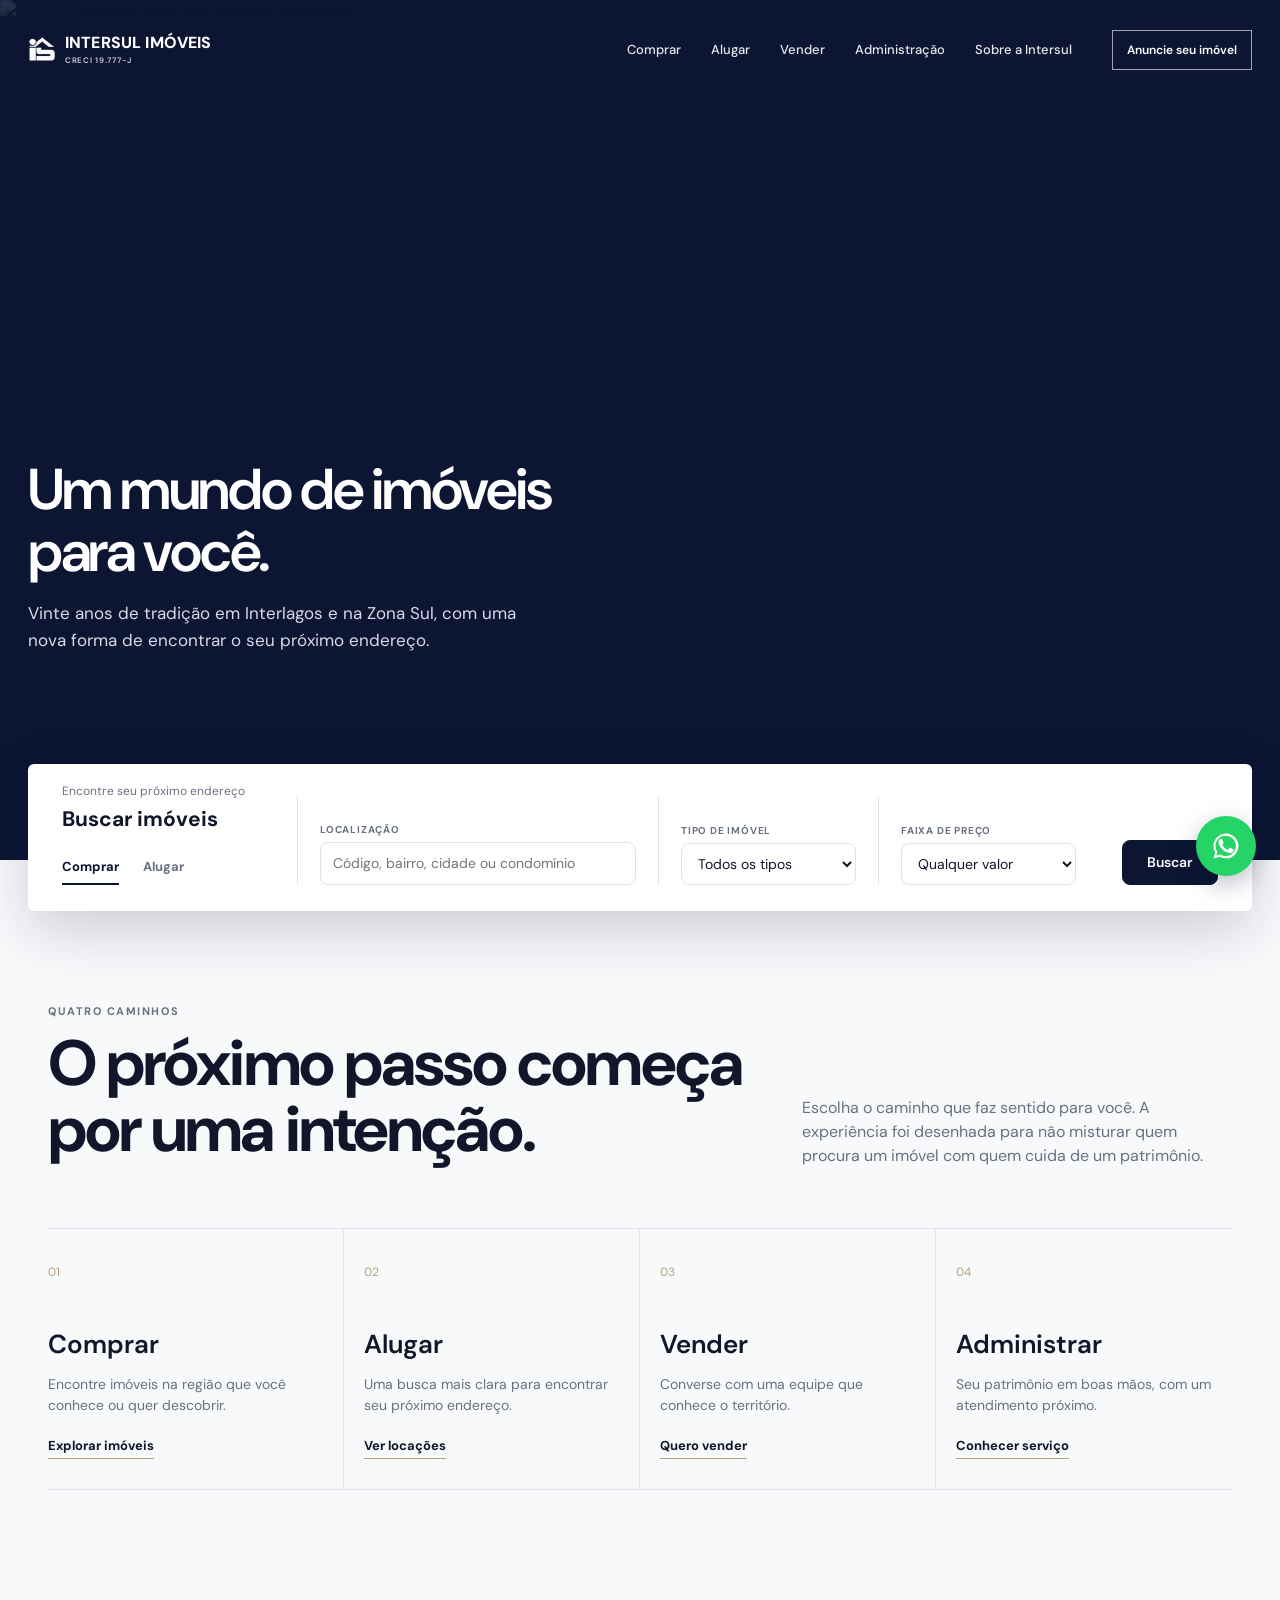
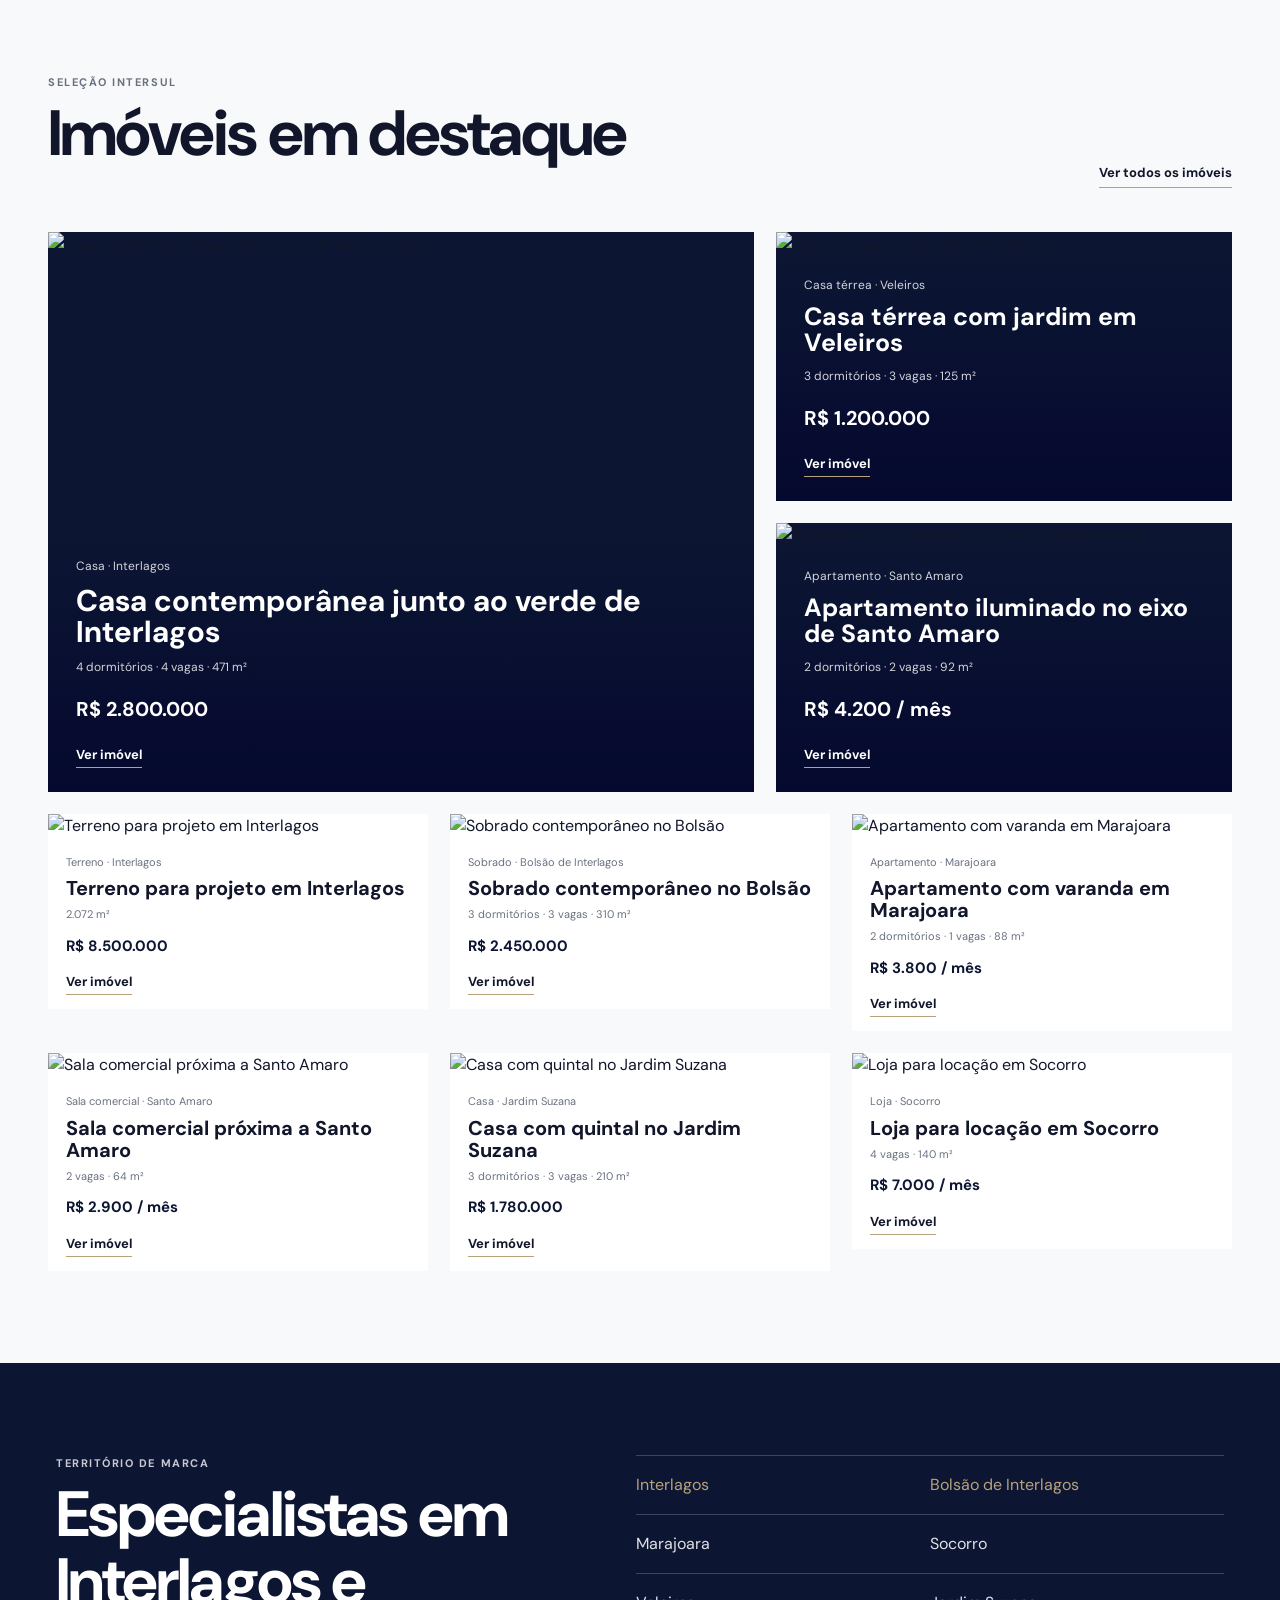
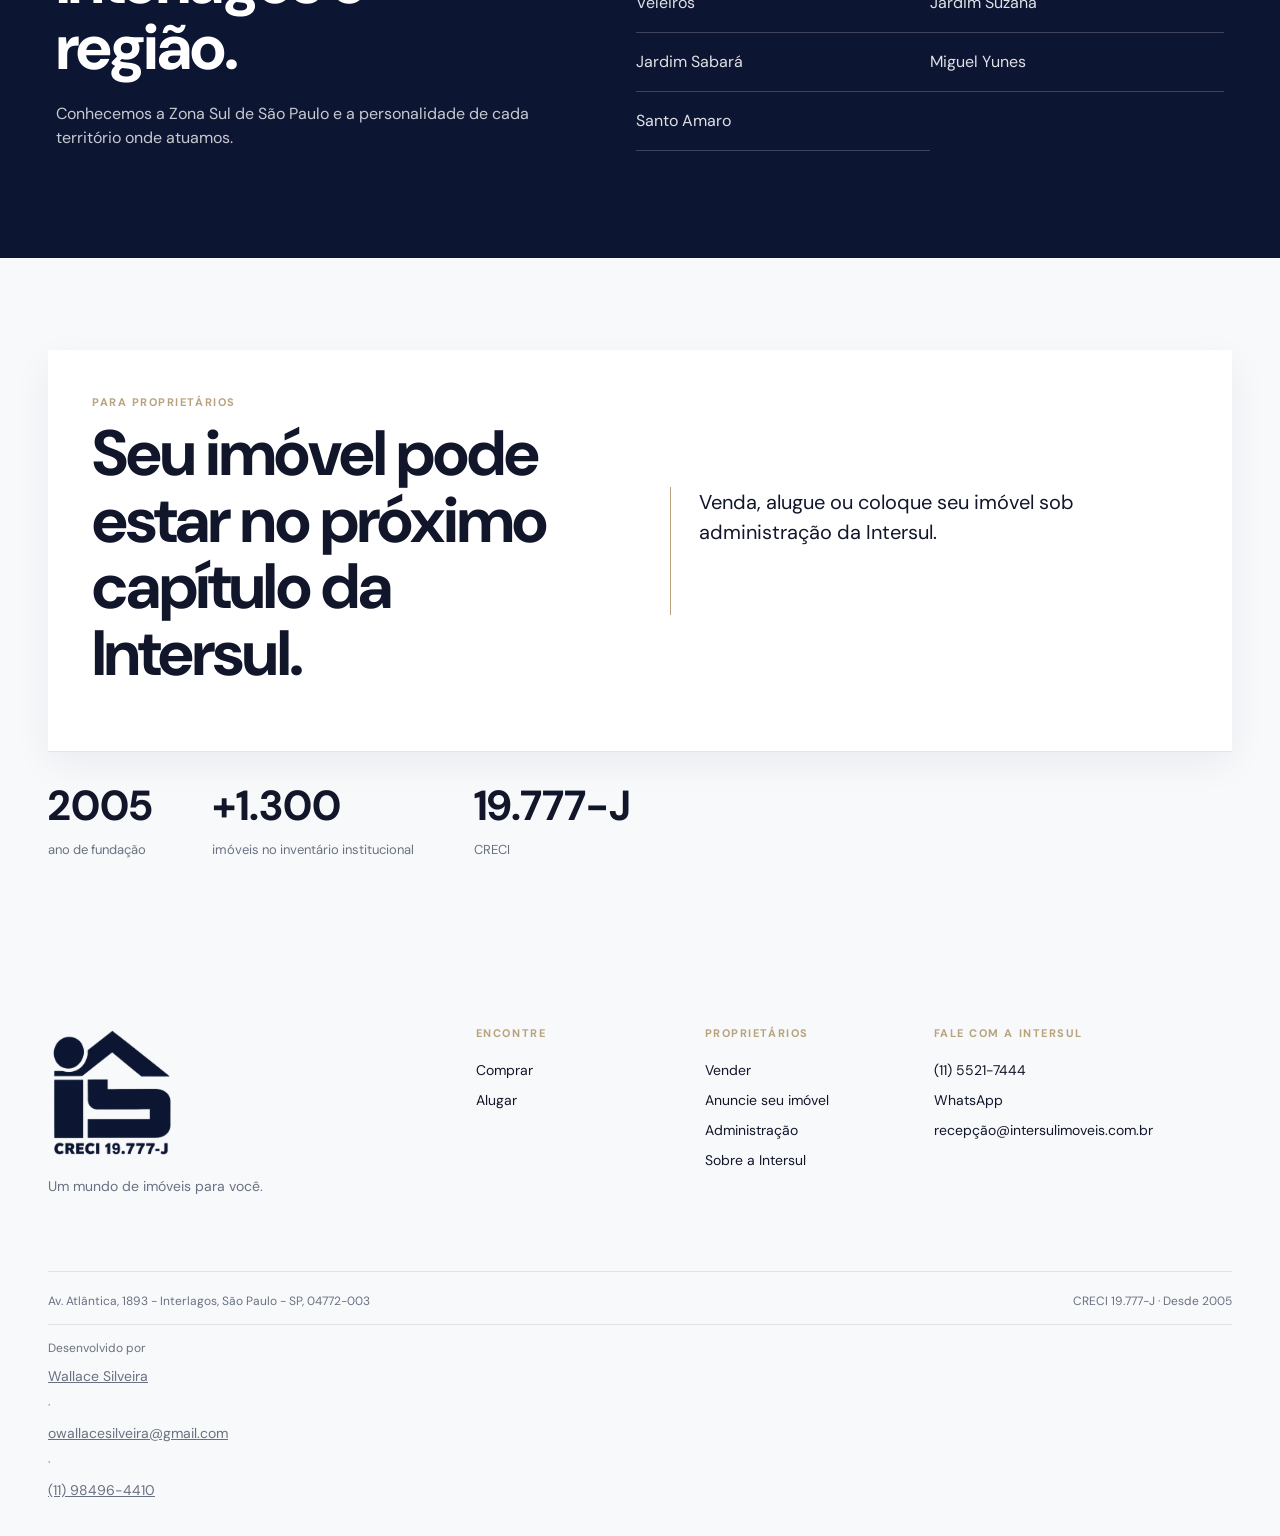
==== commit 11ff4b3d: "Add developer credit to footer Co-Authored-By: Claude Sonnet 5 <noreply@anthropic.com>" ====
--- a/index.html
+++ b/index.html
@@ -53,6 +53,7 @@
       <div><p class="footer-label">Fale com a Intersul</p><a href="tel:+551155217444">(11) 5521-7444</a><a href="https://wa.me/5511936233799" target="_blank" rel="noreferrer">WhatsApp</a><a href="mailto:recepção@intersulimoveis.com.br">recepção@intersulimoveis.com.br</a></div>
     </div>
     <div class="footer-bottom"><span>Av. Atlântica, 1893 - Interlagos, São Paulo - SP, 04772-003</span><span>CRECI 19.777-J · Desde 2005</span></div>
+    <div class="footer-credit">Desenvolvido por <a href="https://www.linkedin.com/in/wallacesilveira" target="_blank" rel="noreferrer">Wallace Silveira</a> · <a href="mailto:owallacesilveira@gmail.com">owallacesilveira@gmail.com</a> · <a href="tel:+5511984964410">(11) 98496-4410</a></div>
   </footer>
   <a class="whatsapp-float" href="https://wa.me/5511936233799" target="_blank" rel="noreferrer" aria-label="Fale com a Intersul pelo WhatsApp">
     <svg viewBox="0 0 24 24" width="30" height="30" fill="currentColor" aria-hidden="true"><path d="M12.001 2c-5.514 0-9.997 4.483-9.997 9.997 0 1.762.463 3.481 1.343 4.997L2 22l5.157-1.324c1.463.798 3.112 1.221 4.844 1.221h.004c5.514 0 9.997-4.483 9.997-9.997C22 6.483 17.517 2 12.001 2zm0 18.19h-.003c-1.514 0-2.998-.406-4.29-1.175l-.308-.183-3.192.82.851-3.107-.201-.319a8.13 8.13 0 0 1-1.253-4.336c0-4.499 3.662-8.161 8.161-8.161 4.499 0 8.161 3.662 8.161 8.161 0 4.499-3.662 8.161-8.161 8.161z"/><path d="M17.472 14.382c-.297-.149-1.758-.867-2.03-.967-.273-.099-.471-.148-.67.15-.197.297-.767.966-.94 1.164-.173.199-.347.223-.644.075-.297-.15-1.255-.463-2.39-1.475-.883-.788-1.48-1.761-1.653-2.059-.173-.297-.018-.458.13-.606.134-.133.298-.347.446-.52.149-.174.198-.298.298-.497.099-.198.05-.371-.025-.52-.075-.149-.669-1.612-.916-2.207-.242-.579-.487-.5-.669-.51-.173-.008-.371-.01-.57-.01-.198 0-.52.074-.792.372-.272.297-1.04 1.016-1.04 2.479 0 1.462 1.065 2.875 1.213 3.074.149.198 2.096 3.2 5.077 4.487.709.306 1.262.489 1.694.626.712.226 1.36.194 1.872.118.571-.085 1.758-.719 2.006-1.413.248-.694.248-1.289.173-1.413-.074-.124-.272-.198-.57-.347z"/></svg>
--- a/styles.css
+++ b/styles.css
@@ -16,3 +16,6 @@
 .whatsapp-float{position:fixed;right:24px;bottom:24px;z-index:60;width:60px;height:60px;border-radius:50%;background:#25d366;color:#fff;display:flex;align-items:center;justify-content:center;box-shadow:0 8px 24px rgba(4,7,46,.25);transition:transform .2s ease}
 .whatsapp-float:hover{transform:scale(1.08)}
 @media(max-width:560px){.whatsapp-float{width:52px;height:52px;right:16px;bottom:16px}}
+.footer-credit{margin-top:14px;padding-top:14px;border-top:1px solid var(--line);color:var(--muted);font-size:12px}
+.footer-credit a{color:var(--muted);text-decoration:underline}
+.footer-credit a:hover{color:var(--champagne)}
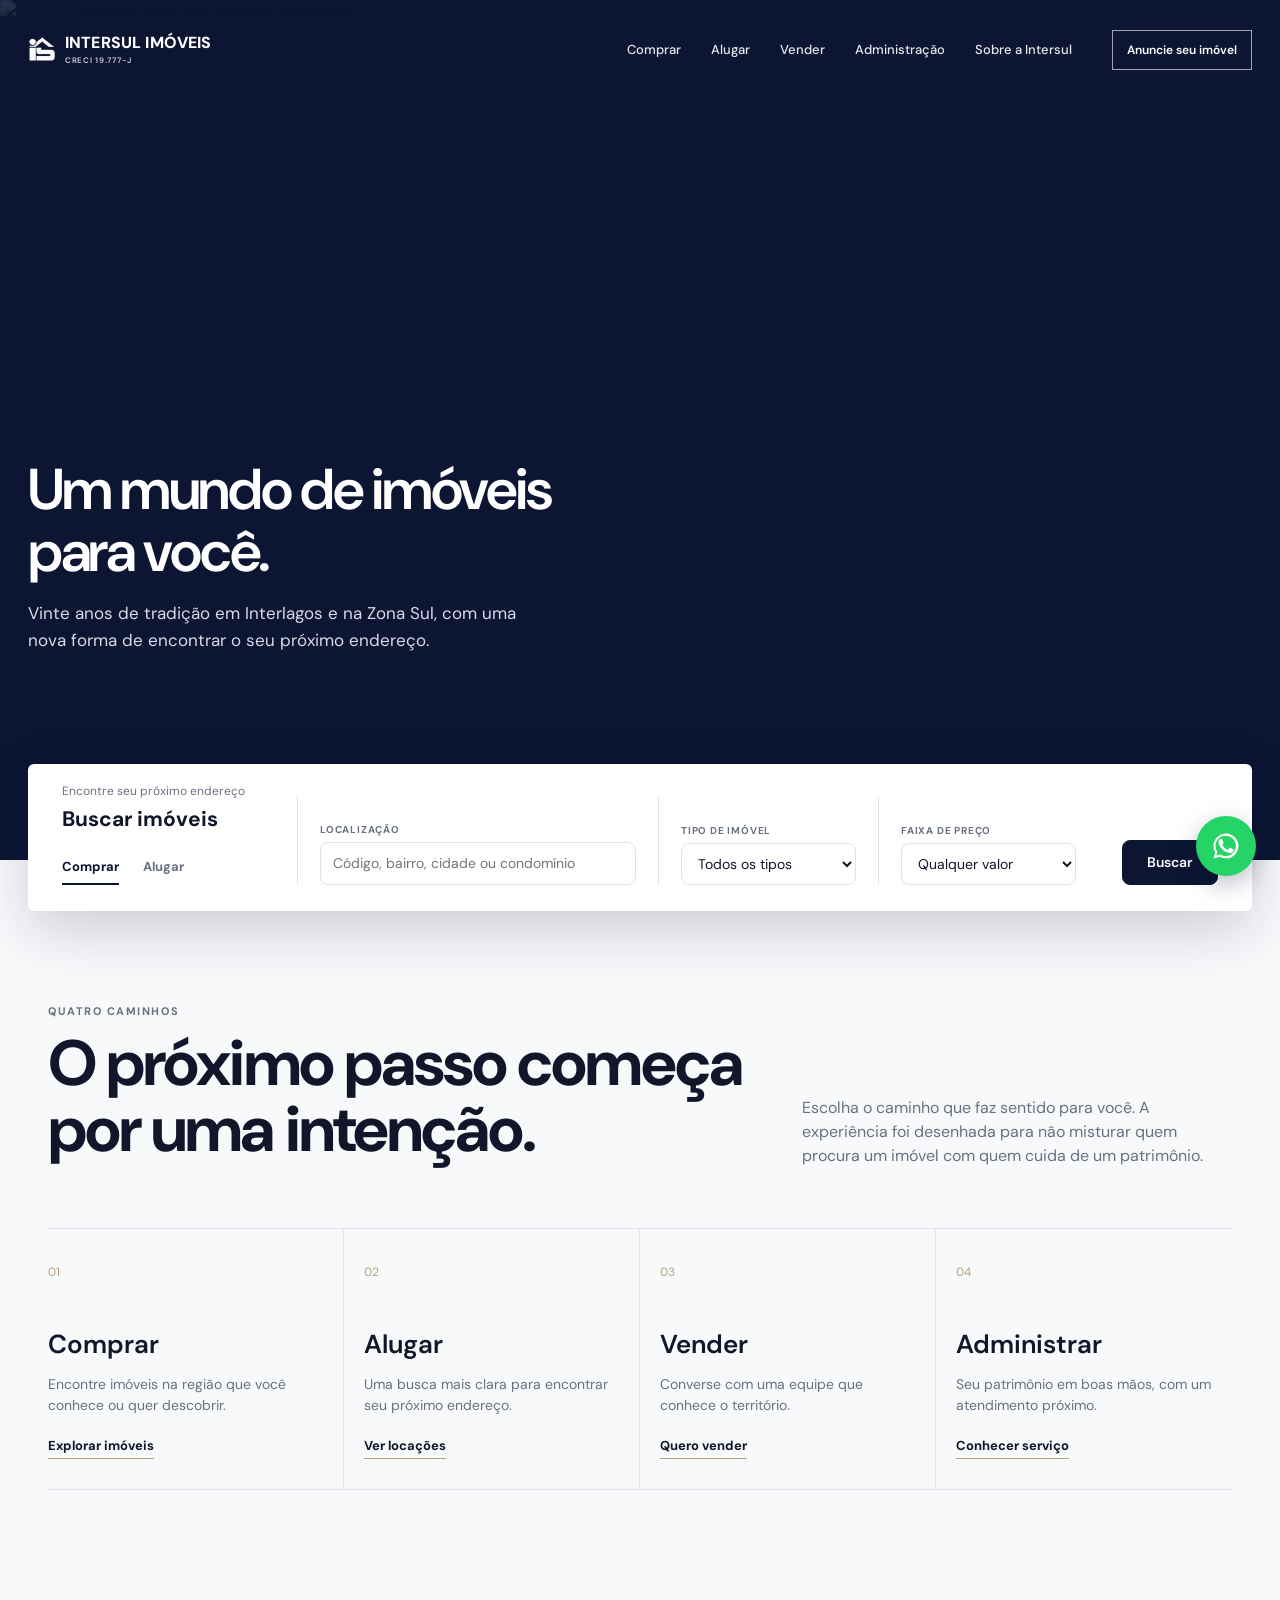
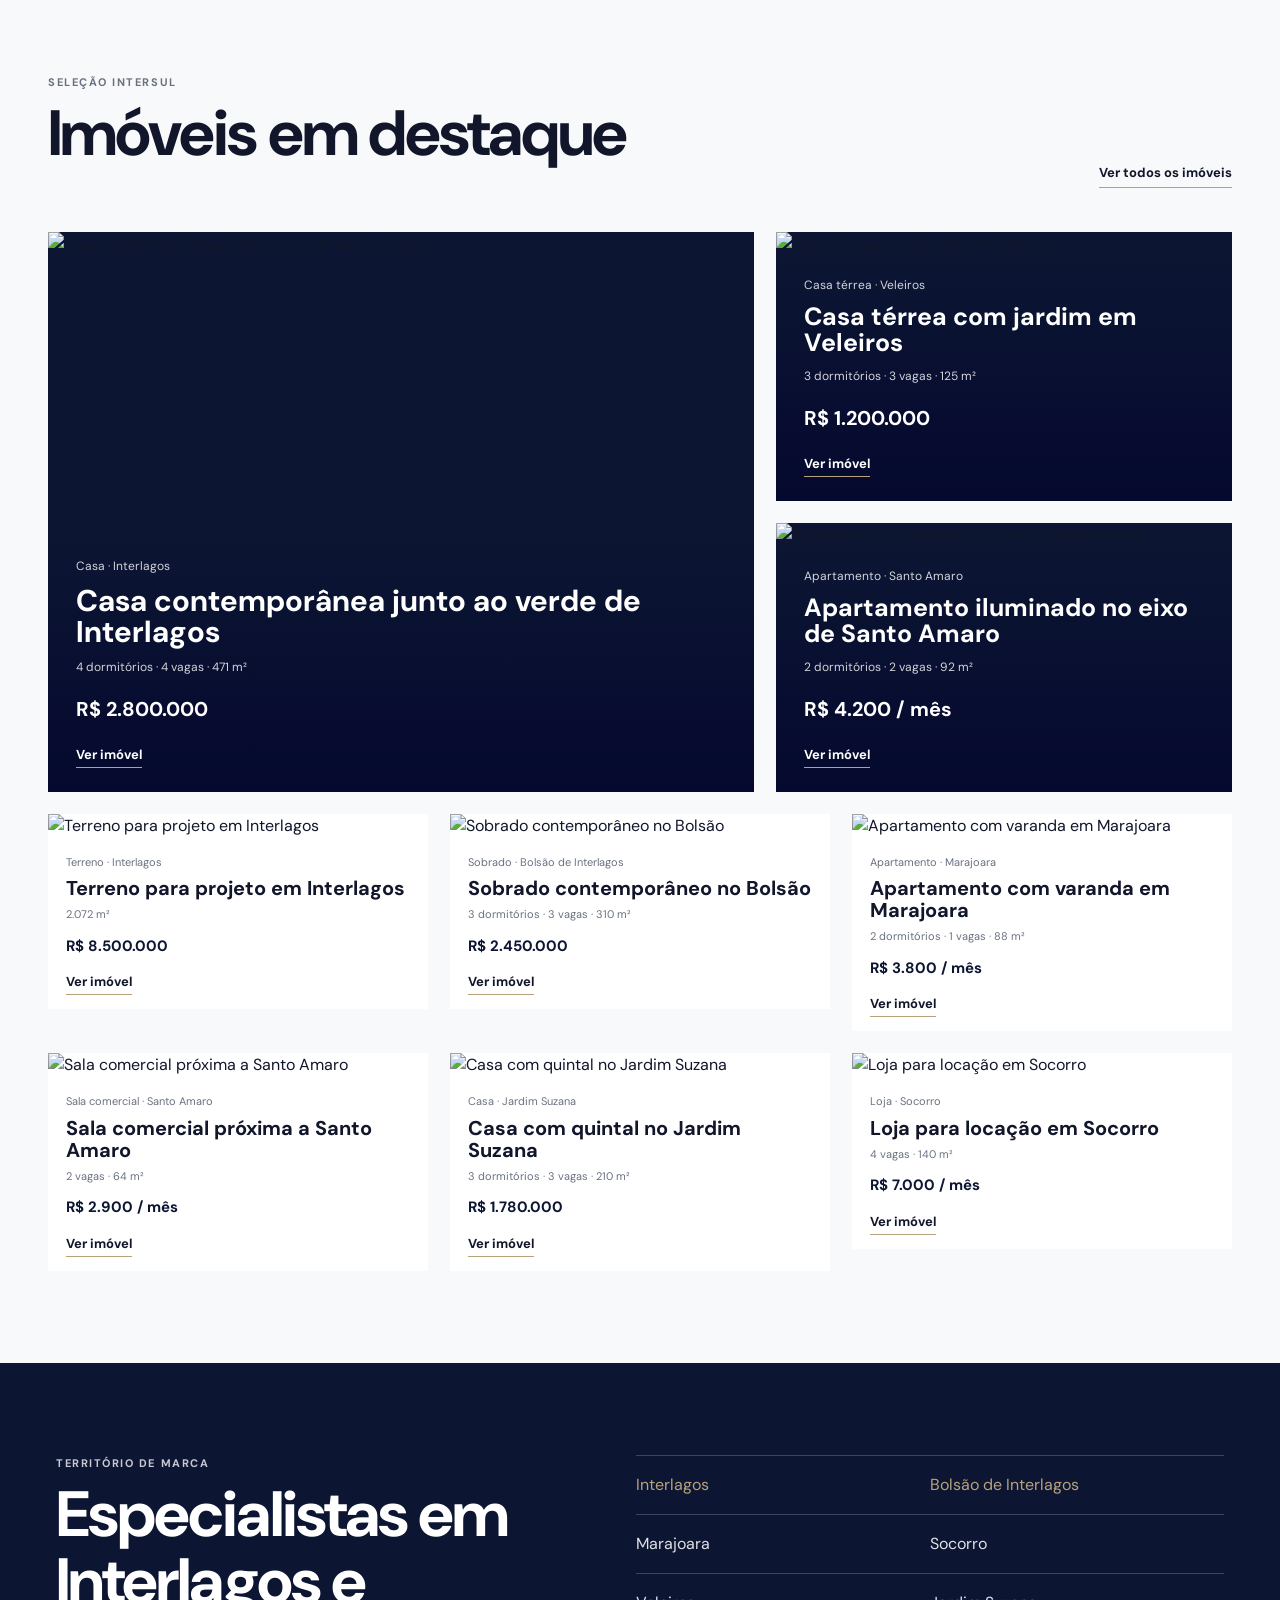
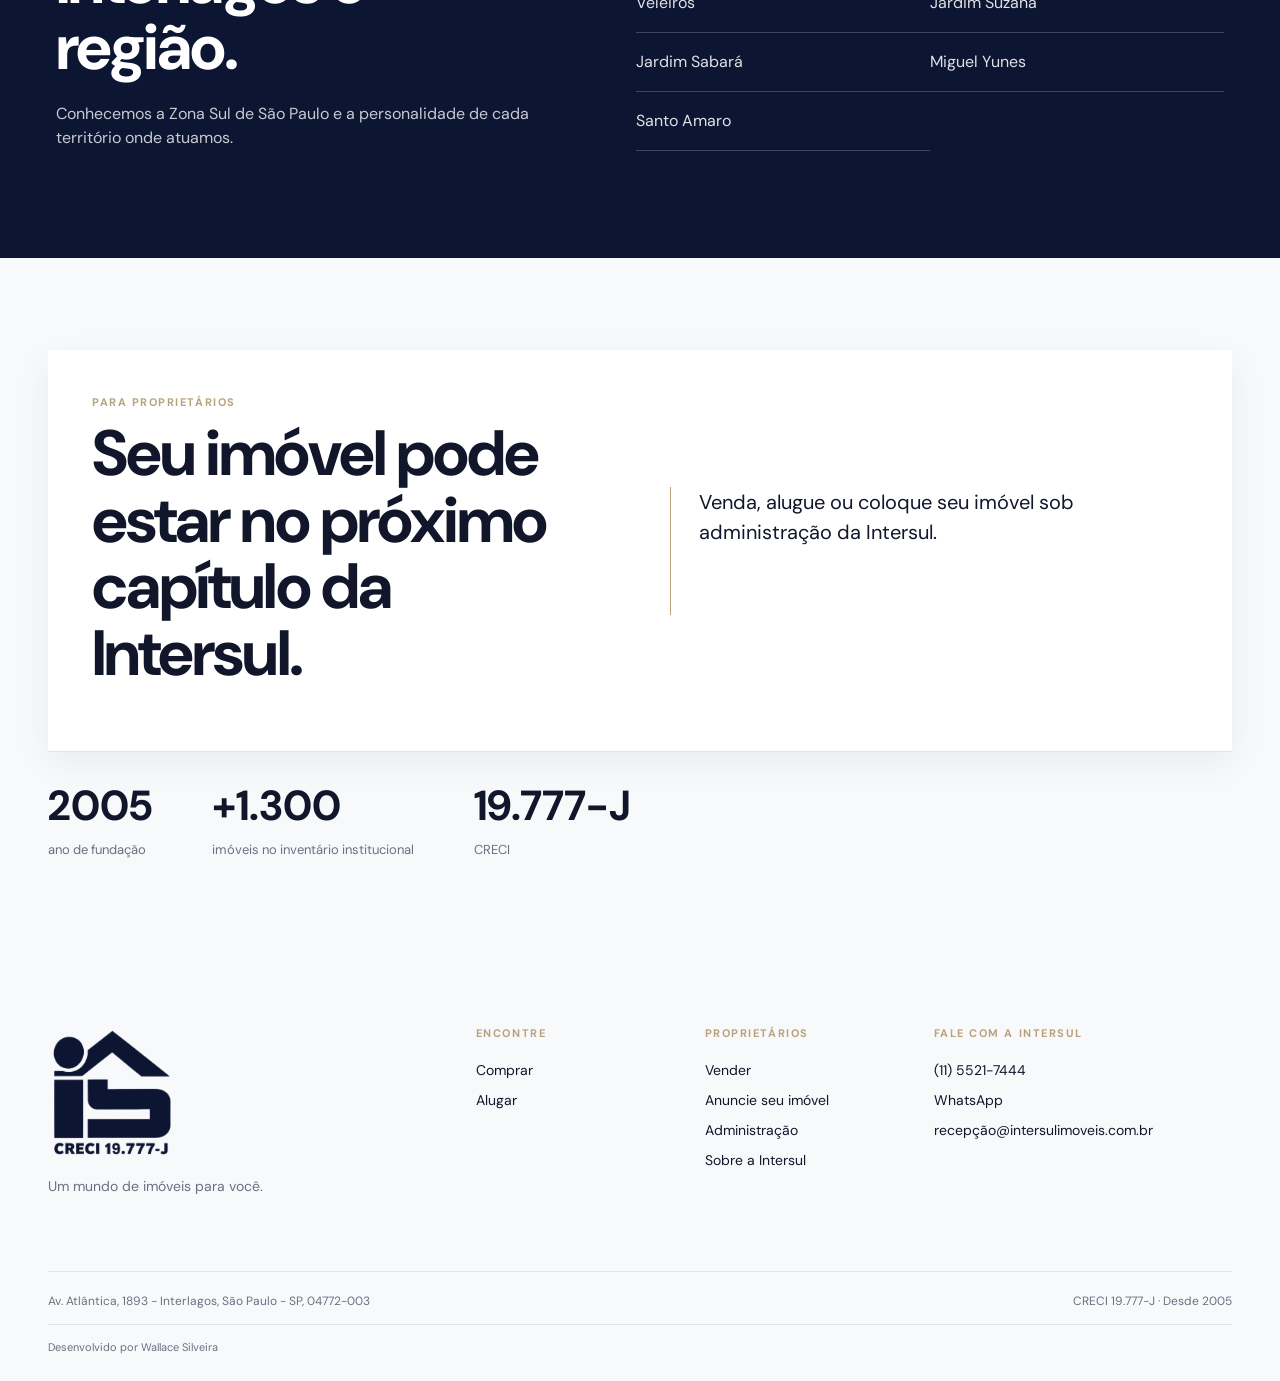
==== commit 794feeb9: "Simplify footer developer credit Keep only name and LinkedIn link, styled subtly and inline instead " ====
--- a/index.html
+++ b/index.html
@@ -53,7 +53,7 @@
       <div><p class="footer-label">Fale com a Intersul</p><a href="tel:+551155217444">(11) 5521-7444</a><a href="https://wa.me/5511936233799" target="_blank" rel="noreferrer">WhatsApp</a><a href="mailto:recepção@intersulimoveis.com.br">recepção@intersulimoveis.com.br</a></div>
     </div>
     <div class="footer-bottom"><span>Av. Atlântica, 1893 - Interlagos, São Paulo - SP, 04772-003</span><span>CRECI 19.777-J · Desde 2005</span></div>
-    <div class="footer-credit">Desenvolvido por <a href="https://www.linkedin.com/in/wallacesilveira" target="_blank" rel="noreferrer">Wallace Silveira</a> · <a href="mailto:owallacesilveira@gmail.com">owallacesilveira@gmail.com</a> · <a href="tel:+5511984964410">(11) 98496-4410</a></div>
+    <div class="footer-credit">Desenvolvido por <a href="https://www.linkedin.com/in/wallacesilveira" target="_blank" rel="noreferrer">Wallace Silveira</a></div>
   </footer>
   <a class="whatsapp-float" href="https://wa.me/5511936233799" target="_blank" rel="noreferrer" aria-label="Fale com a Intersul pelo WhatsApp">
     <svg viewBox="0 0 24 24" width="30" height="30" fill="currentColor" aria-hidden="true"><path d="M12.001 2c-5.514 0-9.997 4.483-9.997 9.997 0 1.762.463 3.481 1.343 4.997L2 22l5.157-1.324c1.463.798 3.112 1.221 4.844 1.221h.004c5.514 0 9.997-4.483 9.997-9.997C22 6.483 17.517 2 12.001 2zm0 18.19h-.003c-1.514 0-2.998-.406-4.29-1.175l-.308-.183-3.192.82.851-3.107-.201-.319a8.13 8.13 0 0 1-1.253-4.336c0-4.499 3.662-8.161 8.161-8.161 4.499 0 8.161 3.662 8.161 8.161 0 4.499-3.662 8.161-8.161 8.161z"/><path d="M17.472 14.382c-.297-.149-1.758-.867-2.03-.967-.273-.099-.471-.148-.67.15-.197.297-.767.966-.94 1.164-.173.199-.347.223-.644.075-.297-.15-1.255-.463-2.39-1.475-.883-.788-1.48-1.761-1.653-2.059-.173-.297-.018-.458.13-.606.134-.133.298-.347.446-.52.149-.174.198-.298.298-.497.099-.198.05-.371-.025-.52-.075-.149-.669-1.612-.916-2.207-.242-.579-.487-.5-.669-.51-.173-.008-.371-.01-.57-.01-.198 0-.52.074-.792.372-.272.297-1.04 1.016-1.04 2.479 0 1.462 1.065 2.875 1.213 3.074.149.198 2.096 3.2 5.077 4.487.709.306 1.262.489 1.694.626.712.226 1.36.194 1.872.118.571-.085 1.758-.719 2.006-1.413.248-.694.248-1.289.173-1.413-.074-.124-.272-.198-.57-.347z"/></svg>
--- a/styles.css
+++ b/styles.css
@@ -16,6 +16,6 @@
 .whatsapp-float{position:fixed;right:24px;bottom:24px;z-index:60;width:60px;height:60px;border-radius:50%;background:#25d366;color:#fff;display:flex;align-items:center;justify-content:center;box-shadow:0 8px 24px rgba(4,7,46,.25);transition:transform .2s ease}
 .whatsapp-float:hover{transform:scale(1.08)}
 @media(max-width:560px){.whatsapp-float{width:52px;height:52px;right:16px;bottom:16px}}
-.footer-credit{margin-top:14px;padding-top:14px;border-top:1px solid var(--line);color:var(--muted);font-size:12px}
-.footer-credit a{color:var(--muted);text-decoration:underline}
-.footer-credit a:hover{color:var(--champagne)}
+.footer-credit{margin-top:14px;padding-top:14px;border-top:1px solid var(--line);color:var(--muted);font-size:11px}
+.footer-credit a{display:inline;font-size:11px;margin:0;color:var(--muted);text-decoration:none;border-bottom:1px solid transparent}
+.footer-credit a:hover{color:var(--champagne);border-bottom-color:var(--champagne)}
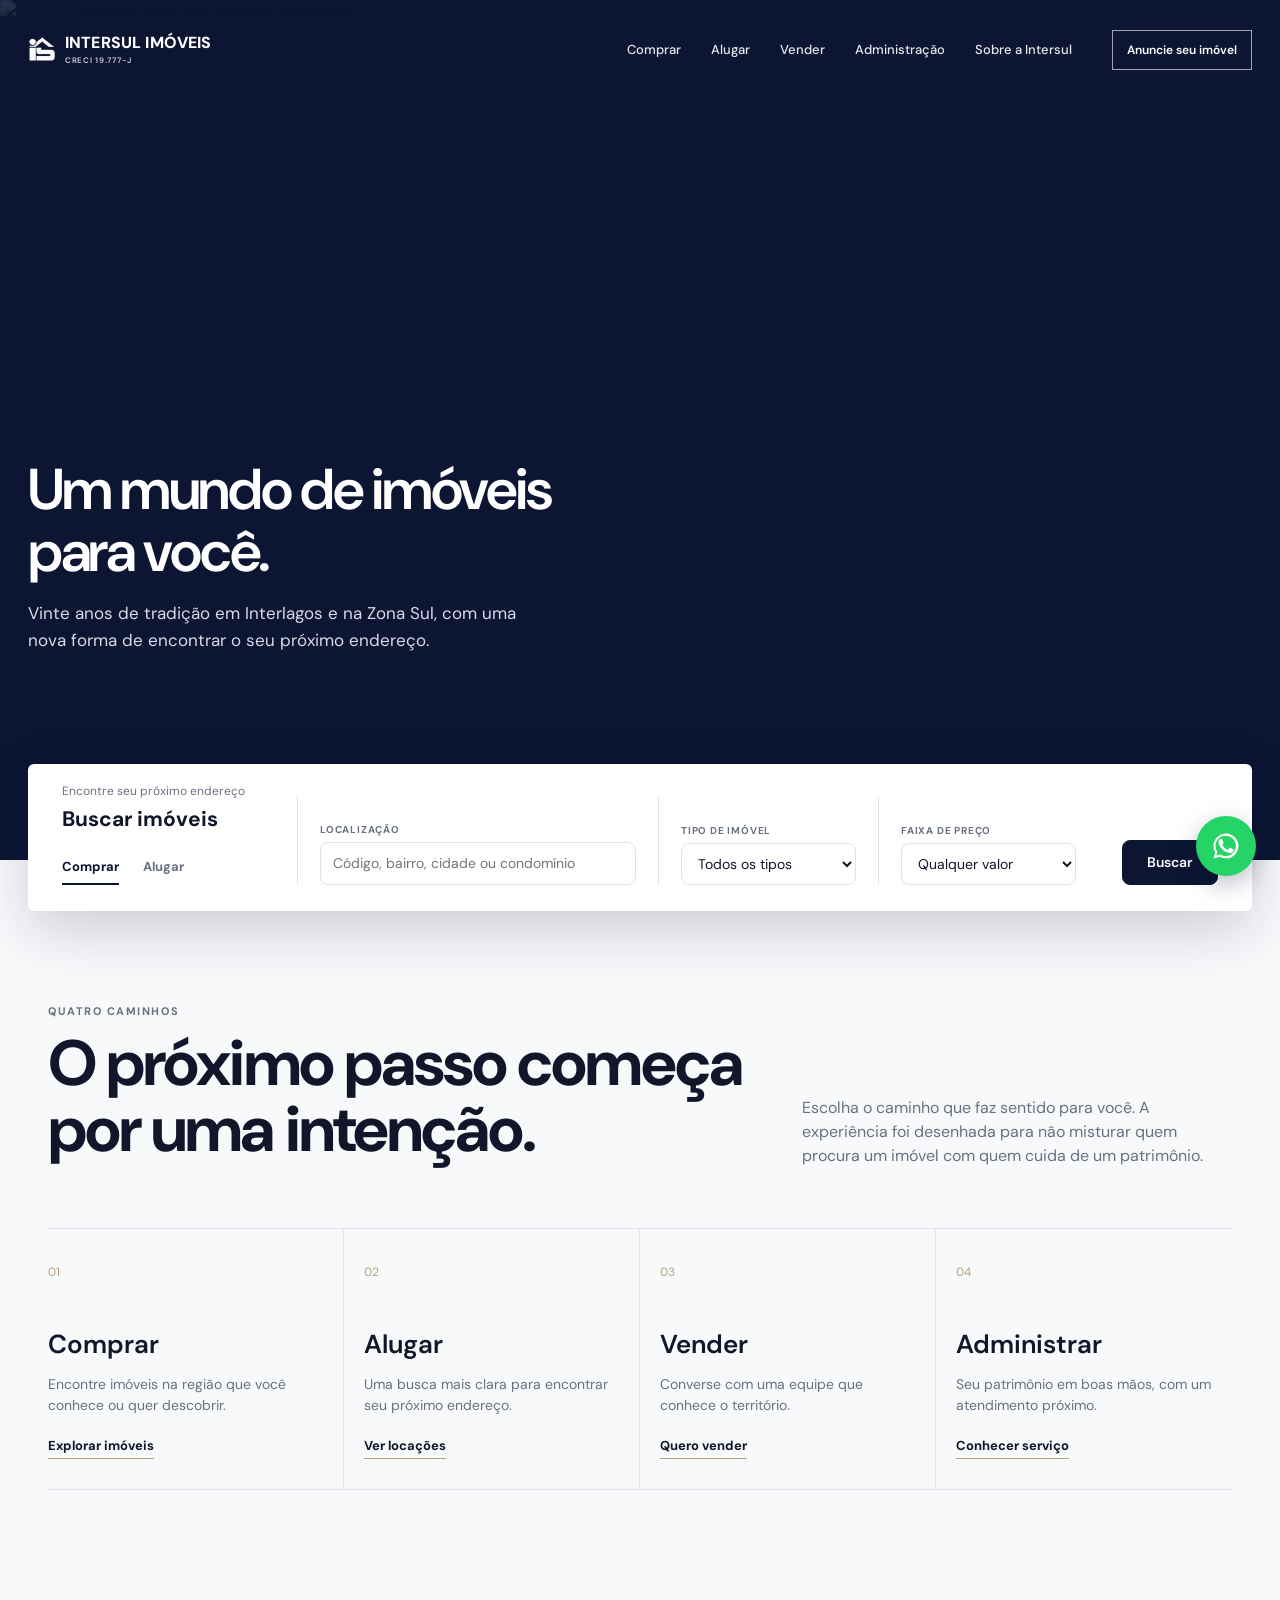
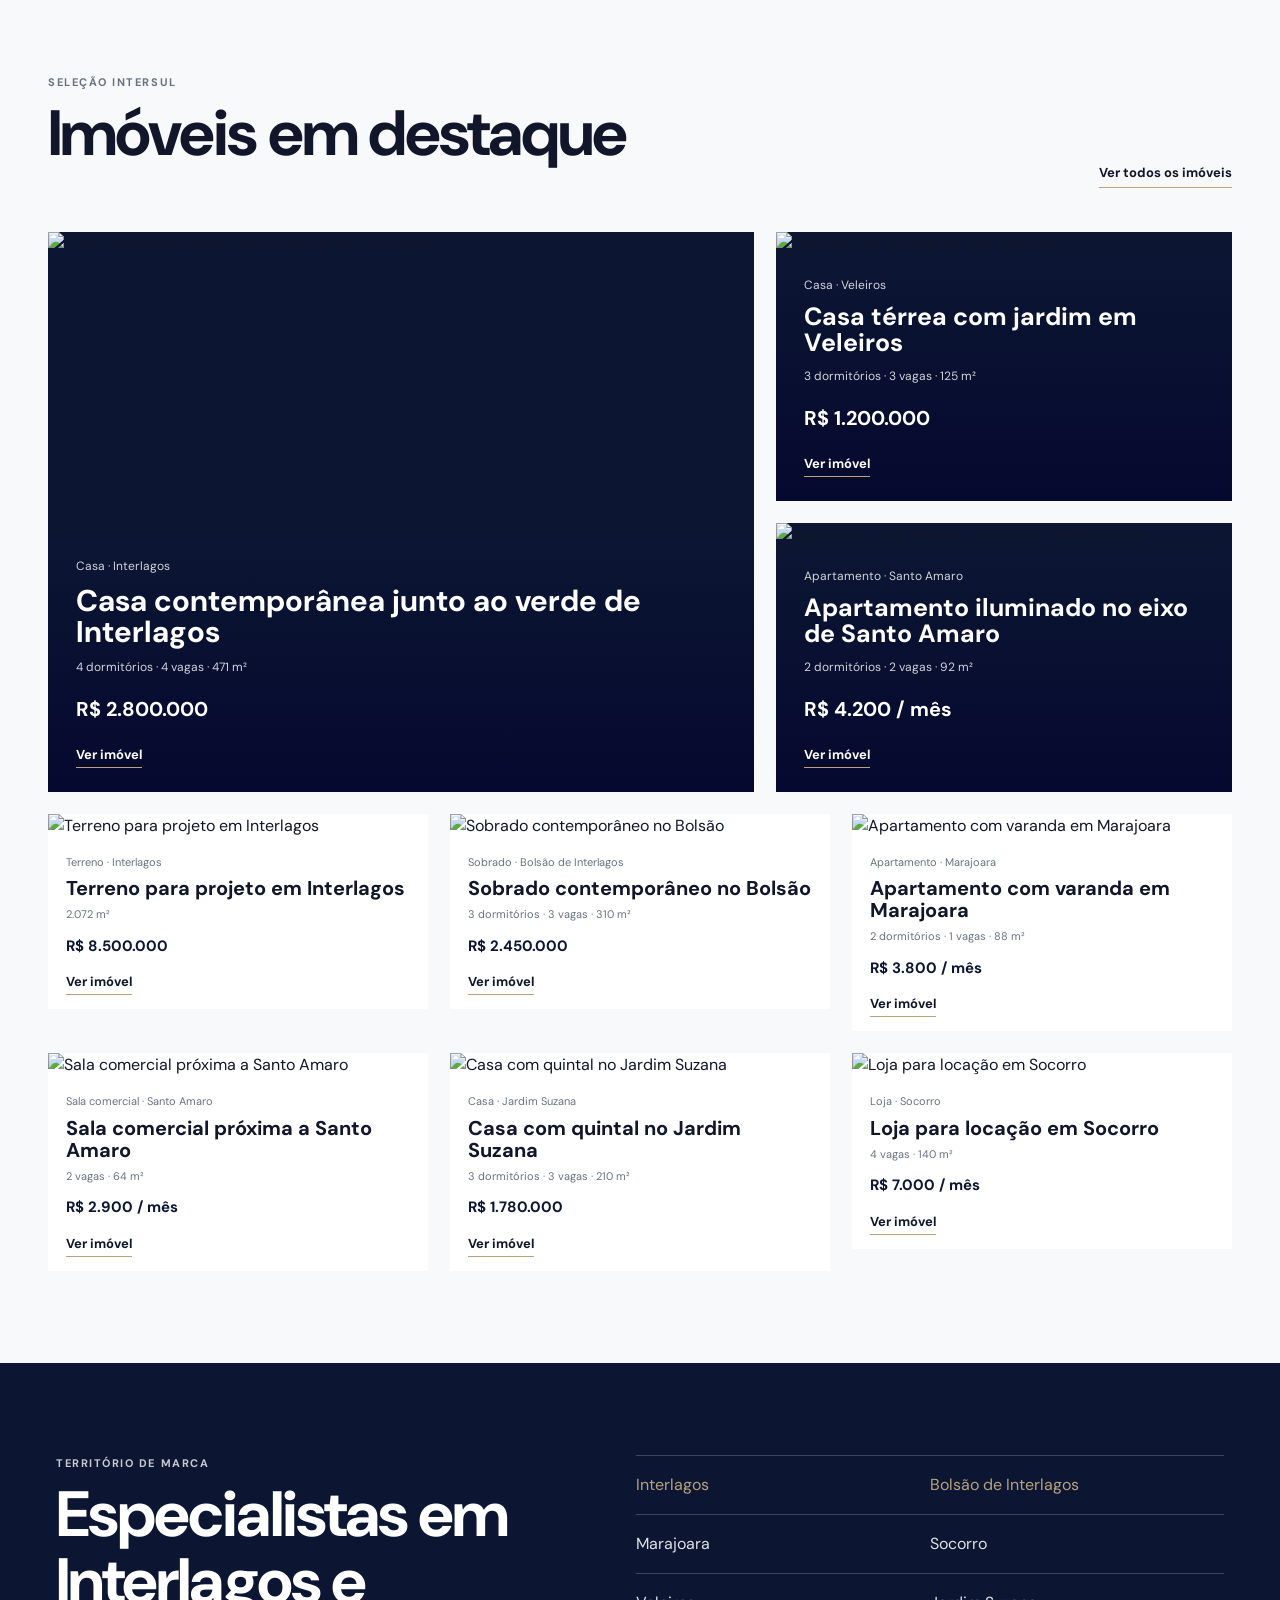
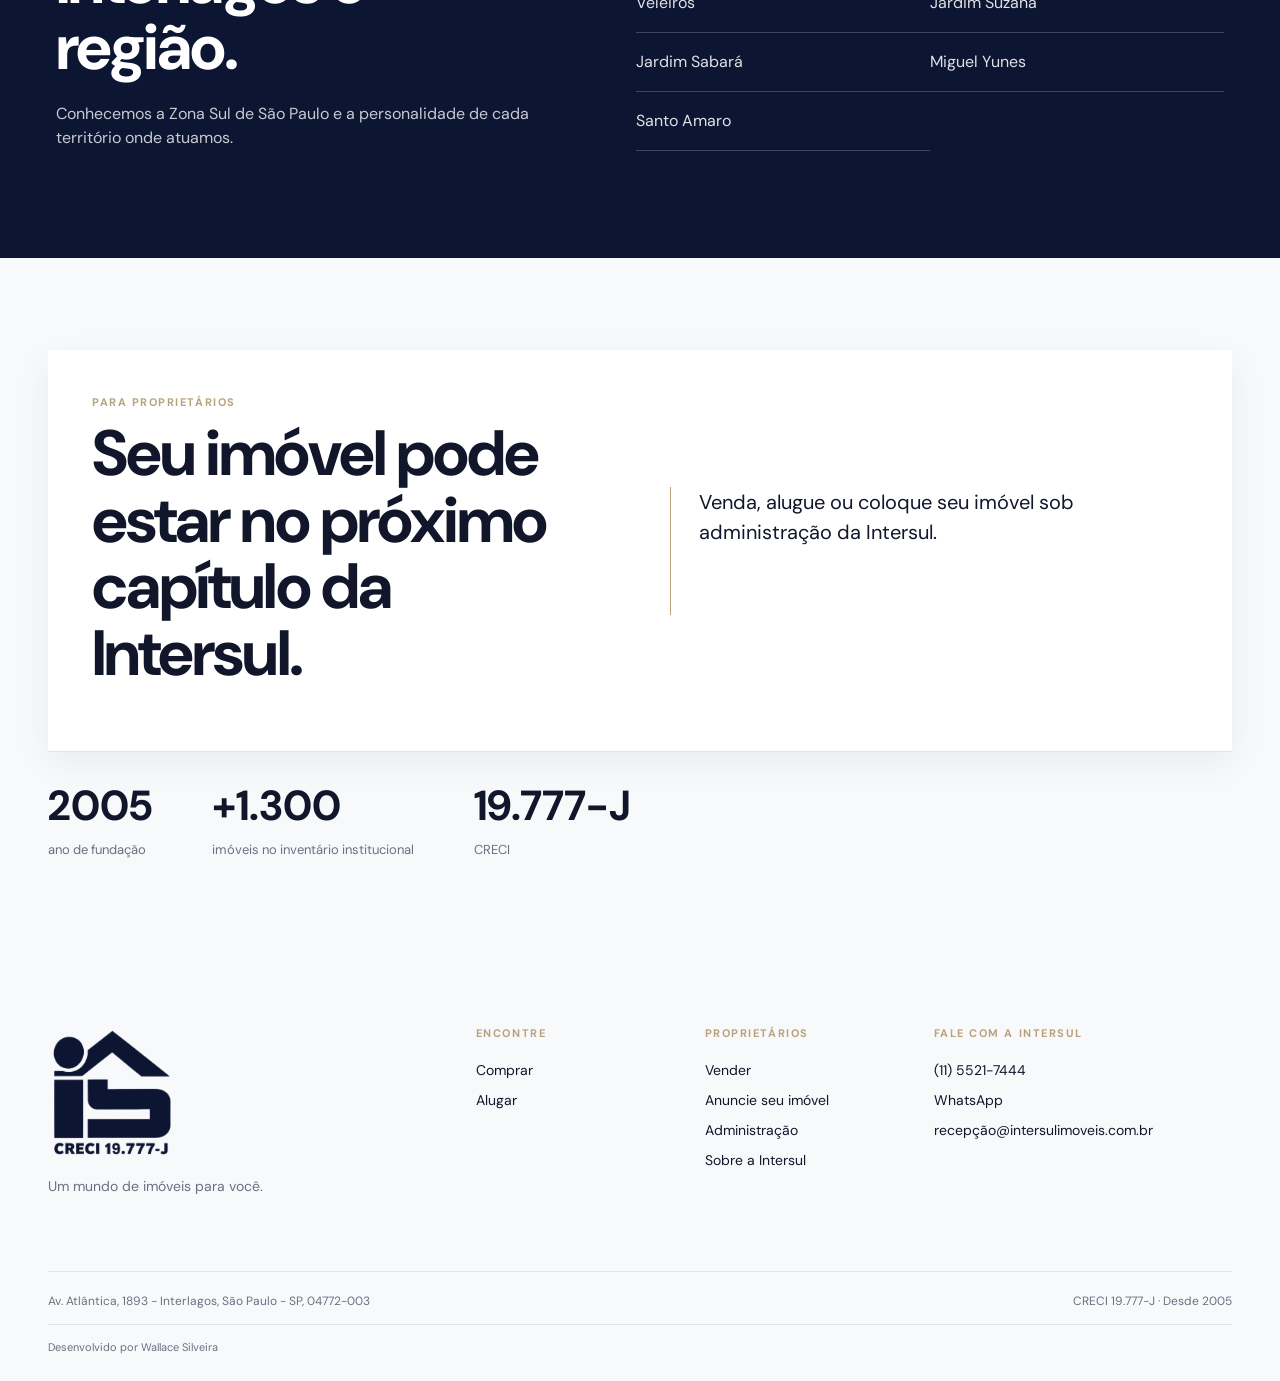
==== commit d960f5cd: "Refactor site into modular structure for platform migration - Move property data behind a repository" ====
--- a/index.html
+++ b/index.html
@@ -1,4 +1,9 @@
 <!doctype html>
+<!--
+  Intersul Imóveis — Plataforma
+  Desenvolvido por Wallace Silveira · linkedin.com/in/wallacesilveira
+  © 2026 Wallace Silveira. Todos os direitos reservados.
+-->
 <html lang="pt-BR">
 <head>
   <meta charset="UTF-8">
@@ -58,7 +63,6 @@
   <a class="whatsapp-float" href="https://wa.me/5511936233799" target="_blank" rel="noreferrer" aria-label="Fale com a Intersul pelo WhatsApp">
     <svg viewBox="0 0 24 24" width="30" height="30" fill="currentColor" aria-hidden="true"><path d="M12.001 2c-5.514 0-9.997 4.483-9.997 9.997 0 1.762.463 3.481 1.343 4.997L2 22l5.157-1.324c1.463.798 3.112 1.221 4.844 1.221h.004c5.514 0 9.997-4.483 9.997-9.997C22 6.483 17.517 2 12.001 2zm0 18.19h-.003c-1.514 0-2.998-.406-4.29-1.175l-.308-.183-3.192.82.851-3.107-.201-.319a8.13 8.13 0 0 1-1.253-4.336c0-4.499 3.662-8.161 8.161-8.161 4.499 0 8.161 3.662 8.161 8.161 0 4.499-3.662 8.161-8.161 8.161z"/><path d="M17.472 14.382c-.297-.149-1.758-.867-2.03-.967-.273-.099-.471-.148-.67.15-.197.297-.767.966-.94 1.164-.173.199-.347.223-.644.075-.297-.15-1.255-.463-2.39-1.475-.883-.788-1.48-1.761-1.653-2.059-.173-.297-.018-.458.13-.606.134-.133.298-.347.446-.52.149-.174.198-.298.298-.497.099-.198.05-.371-.025-.52-.075-.149-.669-1.612-.916-2.207-.242-.579-.487-.5-.669-.51-.173-.008-.371-.01-.57-.01-.198 0-.52.074-.792.372-.272.297-1.04 1.016-1.04 2.479 0 1.462 1.065 2.875 1.213 3.074.149.198 2.096 3.2 5.077 4.487.709.306 1.262.489 1.694.626.712.226 1.36.194 1.872.118.571-.085 1.758-.719 2.006-1.413.248-.694.248-1.289.173-1.413-.074-.124-.272-.198-.57-.347z"/></svg>
   </a>
-  <script src="data.js"></script>
-  <script src="app.js"></script>
+  <script type="module" src="app.js"></script>
 </body>
 </html>
--- a/styles.css
+++ b/styles.css
@@ -1,3 +1,8 @@
+/*!
+ * Intersul Imóveis — Plataforma
+ * Desenvolvido por Wallace Silveira · linkedin.com/in/wallacesilveira
+ * © 2026 Wallace Silveira. Todos os direitos reservados.
+ */
 /* Contemporary property platform direction */
 :root{--paper:#f8f9fb;--ink:#11162a;--muted:#697181;--line:#e1e4ea}
 .site-header{max-width:none;padding:18px max(28px,calc((100% - var(--max))/2));background:var(--white);border-bottom:1px solid var(--line)}
@@ -11,7 +16,7 @@
 .owner-band{background:var(--white);padding:44px;box-shadow:0 12px 36px rgba(4,7,46,.06)}
 @media(max-width:900px){.search-panel{margin:-45px auto 0}.search-panel-inner{display:grid;grid-template-columns:1fr 1fr}.search-panel-heading{grid-column:1/-1}.search-panel .button{width:100%}}
 @media(max-width:560px){.hero{min-height:590px;padding:55px 20px 120px}.hero-visual img{min-height:590px}.hero h1{font-size:48px}.search-panel{padding:0 20px;margin:-35px auto 0}.search-panel-inner{padding:20px;grid-template-columns:1fr}.search-panel-heading{grid-column:auto}.search-field{min-width:0}.owner-band{padding:28px}.section{padding:70px 20px}}
-:root{--navy:#04072e;--ink:#101329;--muted:#687080;--paper:#f5f3ee;--white:#fff;--line:#d9d8d1;--champagne:#b7a27c;--serif:'Instrument Serif',Georgia,serif;--sans:'DM Sans',Arial,sans-serif;--max:1240px}*{box-sizing:border-box}html{scroll-behavior:smooth}body{margin:0;background:var(--paper);color:var(--ink);font-family:var(--sans);font-size:16px;line-height:1.5}a{color:inherit;text-decoration:none}button,input,select,textarea{font:inherit}.skip-link{position:absolute;left:-999px;top:8px}.skip-link:focus{left:8px;z-index:10;background:var(--white);padding:8px}.site-header{position:relative;z-index:5;display:flex;align-items:center;gap:40px;max-width:var(--max);margin:auto;padding:22px 28px;background:var(--paper)}.brand img{display:block;width:154px;height:auto}.desktop-nav{display:flex;gap:30px;margin-left:auto;font-size:14px;font-weight:600}.desktop-nav a:hover,.site-footer a:hover{color:var(--champagne)}.header-actions{display:flex;align-items:center;gap:18px}.header-phone{font-size:13px;color:var(--muted)}.button{display:inline-flex;align-items:center;justify-content:center;min-height:48px;padding:12px 20px;border:1px solid transparent;font-weight:600;font-size:14px;cursor:pointer;transition:transform .2s ease,background .2s ease}.button:hover{transform:translateY(-2px)}.button-dark{background:var(--navy);color:var(--white)}.button-outline{border-color:var(--navy);color:var(--navy)}.button-small{min-height:40px;padding:9px 14px;font-size:12px}.menu-toggle,.mobile-nav{display:none}.hero{max-width:var(--max);margin:auto;min-height:620px;padding:70px 28px 80px;display:grid;grid-template-columns:1fr 1fr;gap:56px;align-items:center}.eyebrow,.footer-label{font-size:11px;text-transform:uppercase;letter-spacing:.14em;font-weight:700;color:var(--champagne)}h1,h2,h3,p{margin-top:0}h1,h2{font-family:var(--serif);font-weight:400;line-height:.98}h1{font-size:clamp(54px,7vw,96px);max-width:680px;margin:20px 0 28px;letter-spacing:-.02em}h2{font-size:clamp(42px,5vw,70px);margin-bottom:20px}.hero-copy{max-width:600px;font-size:18px;color:var(--muted)}.hero-actions{display:flex;gap:12px;flex-wrap:wrap;margin-top:34px}.hero-visual{position:relative;min-height:500px;background:var(--navy);overflow:hidden}.hero-visual img{width:100%;height:100%;min-height:500px;object-fit:cover;opacity:.82}.hero-caption{position:absolute;bottom:24px;left:24px;color:var(--white);font-size:12px;letter-spacing:.08em;text-transform:uppercase}.section{max-width:var(--max);margin:auto;padding:100px 28px}.section-dark{max-width:none;background:var(--navy);color:var(--white)}.section-dark>div{max-width:var(--max);margin:auto;padding:0 28px}.section-intro{display:flex;justify-content:space-between;align-items:end;gap:40px;margin-bottom:44px}.section-intro p{max-width:430px;color:var(--muted)}.section-dark p{color:#c8c9d1}.path-grid{display:grid;grid-template-columns:repeat(4,1fr);border-top:1px solid var(--line);border-bottom:1px solid var(--line)}.path{padding:30px 20px 32px 0;border-right:1px solid var(--line)}.path:not(:first-child){padding-left:20px}.path:last-child{border-right:0}.path-number{color:var(--champagne);font-size:12px}.path h3{font-family:var(--serif);font-size:34px;font-weight:400;margin:42px 0 10px}.path p{color:var(--muted);font-size:14px;min-height:45px}.text-link{font-weight:700;font-size:13px;border-bottom:1px solid var(--champagne);padding-bottom:4px}.territory{display:grid;grid-template-columns:1fr 1.2fr;gap:90px;align-items:start}.territory-list{display:grid;grid-template-columns:repeat(2,1fr);border-top:1px solid #41435d}.territory-list a{padding:17px 0;border-bottom:1px solid #41435d;color:#e1e1e5}.territory-list a:first-child,.territory-list a:nth-child(2){color:var(--champagne)}.owner-band{display:grid;grid-template-columns:1fr 1fr;gap:60px;align-items:center}.owner-band h2{max-width:520px}.owner-aside{border-left:1px solid var(--champagne);padding-left:28px}.owner-aside p{font-size:20px;max-width:420px}.stats{display:flex;gap:60px;border-top:1px solid var(--line);padding-top:22px}.stat strong{display:block;font-family:var(--serif);font-size:42px;font-weight:400}.stat span{color:var(--muted);font-size:13px}.site-footer{max-width:var(--max);margin:auto;padding:72px 28px 26px}.footer-grid{display:grid;grid-template-columns:2fr 1fr 1fr 1.5fr;gap:30px;padding-bottom:60px}.footer-logo{width:140px}.footer-note{color:var(--muted);font-size:14px}.site-footer a{display:block;font-size:14px;margin:9px 0}.footer-label{margin-bottom:18px}.footer-bottom{border-top:1px solid var(--line);padding-top:20px;display:flex;justify-content:space-between;gap:20px;color:var(--muted);font-size:12px}.page-hero{max-width:var(--max);margin:auto;padding:80px 28px 60px}.page-hero h1{max-width:850px}.page-hero p{max-width:610px;color:var(--muted);font-size:18px}.form-layout{max-width:var(--max);margin:auto;padding:0 28px 100px;display:grid;grid-template-columns:1fr 1.5fr;gap:70px}.search-results{max-width:var(--max);margin:auto;padding:0 28px 100px}.form-panel{background:var(--white);padding:32px}.form-grid{display:grid;grid-template-columns:1fr 1fr;gap:18px}.field{display:flex;flex-direction:column;gap:6px}.field-full{grid-column:1/-1}.field label{font-size:12px;font-weight:700}.field input,.field select,.field textarea{border:1px solid var(--line);background:var(--paper);padding:13px;color:var(--ink);border-radius:0}.field textarea{min-height:120px;resize:vertical}.form-status{margin-top:18px;color:var(--navy);font-weight:600}.filter-bar{display:flex;align-items:center;gap:10px;flex-wrap:wrap;border-top:1px solid var(--line);border-bottom:1px solid var(--line);padding:16px 0;margin-bottom:28px}.filter-bar input,.filter-bar select{background:var(--white);border:1px solid var(--line);padding:11px}.filter-bar input{flex:2 1 300px;min-width:260px}.filter-bar select{flex:1 1 180px;min-width:160px}.property-grid{display:grid;grid-template-columns:repeat(2,1fr);gap:24px}.search-results .property-grid{grid-template-columns:repeat(3,1fr)}.search-cta{margin-top:40px;padding-top:24px;border-top:1px solid var(--line);display:flex;align-items:center;justify-content:space-between;flex-wrap:wrap;gap:14px}.search-cta p{color:var(--muted);font-size:15px}.property-card{background:var(--white)}.property-card img{width:100%;height:245px;object-fit:cover}.property-info{padding:20px}.property-meta{color:var(--muted);font-size:12px}.property-card h3{font-family:var(--serif);font-size:28px;font-weight:400;line-height:1.05;margin:10px 0}.property-price{font-weight:700;margin:18px 0}.notice{padding:18px;background:#ebe9e1;border-left:2px solid var(--champagne);font-size:13px}.detail-grid{max-width:var(--max);margin:auto;padding:0 28px 100px}.detail-image{width:100%;height:520px;object-fit:cover}.detail-content{display:grid;grid-template-columns:1.4fr .8fr;gap:60px;padding-top:42px}.detail-sidebar{border-left:1px solid var(--line);padding-left:28px}.details-list{display:grid;grid-template-columns:repeat(2,1fr);gap:12px;border-top:1px solid var(--line);padding-top:20px;margin-top:28px}.details-list span{color:var(--muted);font-size:13px}.empty{padding:35px 0;color:var(--muted)}@media(max-width:900px){.site-header{padding:18px 20px;gap:18px}.desktop-nav,.header-phone{display:none}.header-actions{margin-left:auto}.menu-toggle{display:block;border:0;background:none;color:var(--navy);font-size:13px;font-weight:700}.mobile-nav{position:absolute;display:none;top:76px;left:0;right:0;padding:20px;background:var(--paper);border-top:1px solid var(--line);box-shadow:0 8px 18px #04072e12}.mobile-nav.is-open{display:grid;gap:18px}.hero{grid-template-columns:1fr;padding-top:40px;min-height:0}.hero-visual{min-height:360px}.hero-visual img{min-height:360px}.path-grid{grid-template-columns:repeat(2,1fr)}.path:nth-child(2){border-right:0}.path:nth-child(n+3){border-top:1px solid var(--line)}.territory,.owner-band,.form-layout,.detail-content{grid-template-columns:1fr;gap:36px}.search-results .property-grid{grid-template-columns:repeat(2,1fr)}.footer-grid{grid-template-columns:1fr 1fr}.detail-sidebar{border-left:0;border-top:1px solid var(--line);padding:28px 0 0}.page-hero{padding-top:50px}}
+:root{--navy:#04072e;--ink:#101329;--muted:#687080;--paper:#f5f3ee;--white:#fff;--line:#d9d8d1;--champagne:#b7a27c;--serif:'Instrument Serif',Georgia,serif;--sans:'DM Sans',Arial,sans-serif;--max:1240px}*{box-sizing:border-box}html{scroll-behavior:smooth}body{margin:0;background:var(--paper);color:var(--ink);font-family:var(--sans);font-size:16px;line-height:1.5}a{color:inherit;text-decoration:none}button,input,select,textarea{font:inherit}.skip-link{position:absolute;left:-999px;top:8px}.skip-link:focus{left:8px;z-index:10;background:var(--white);padding:8px}.site-header{position:relative;z-index:5;display:flex;align-items:center;gap:40px;max-width:var(--max);margin:auto;padding:22px 28px;background:var(--paper)}.brand img{display:block;width:154px;height:auto}.desktop-nav{display:flex;gap:30px;margin-left:auto;font-size:14px;font-weight:600}.desktop-nav a:hover,.site-footer a:hover{color:var(--champagne)}.header-actions{display:flex;align-items:center;gap:18px}.header-phone{font-size:13px;color:var(--muted)}.button{display:inline-flex;align-items:center;justify-content:center;min-height:48px;padding:12px 20px;border:1px solid transparent;font-weight:600;font-size:14px;cursor:pointer;transition:transform .2s ease,background .2s ease}.button:hover{transform:translateY(-2px)}.button-dark{background:var(--navy);color:var(--white)}.button-outline{border-color:var(--navy);color:var(--navy)}.button-small{min-height:40px;padding:9px 14px;font-size:12px}.menu-toggle,.mobile-nav{display:none}.hero{max-width:var(--max);margin:auto;min-height:620px;padding:70px 28px 80px;display:grid;grid-template-columns:1fr 1fr;gap:56px;align-items:center}.eyebrow,.footer-label{font-size:11px;text-transform:uppercase;letter-spacing:.14em;font-weight:700;color:var(--champagne)}h1,h2,h3,p{margin-top:0}h1,h2{font-family:var(--serif);font-weight:400;line-height:.98}h1{font-size:clamp(54px,7vw,96px);max-width:680px;margin:20px 0 28px;letter-spacing:-.02em}h2{font-size:clamp(42px,5vw,70px);margin-bottom:20px}.hero-copy{max-width:600px;font-size:18px;color:var(--muted)}.hero-actions{display:flex;gap:12px;flex-wrap:wrap;margin-top:34px}.hero-visual{position:relative;min-height:500px;background:var(--navy);overflow:hidden}.hero-visual img{width:100%;height:100%;min-height:500px;object-fit:cover;opacity:.82}.hero-caption{position:absolute;bottom:24px;left:24px;color:var(--white);font-size:12px;letter-spacing:.08em;text-transform:uppercase}.section{max-width:var(--max);margin:auto;padding:100px 28px}.section-dark{max-width:none;background:var(--navy);color:var(--white)}.section-dark>div{max-width:var(--max);margin:auto;padding:0 28px}.section-intro{display:flex;justify-content:space-between;align-items:end;gap:40px;margin-bottom:44px}.section-intro p{max-width:430px;color:var(--muted)}.section-dark p{color:#c8c9d1}.path-grid{display:grid;grid-template-columns:repeat(4,1fr);border-top:1px solid var(--line);border-bottom:1px solid var(--line)}.path{padding:30px 20px 32px 0;border-right:1px solid var(--line)}.path:not(:first-child){padding-left:20px}.path:last-child{border-right:0}.path-number{color:var(--champagne);font-size:12px}.path h3{font-family:var(--serif);font-size:34px;font-weight:400;margin:42px 0 10px}.path p{color:var(--muted);font-size:14px;min-height:45px}.text-link{font-weight:700;font-size:13px;border-bottom:1px solid var(--champagne);padding-bottom:4px}.territory{display:grid;grid-template-columns:1fr 1.2fr;gap:90px;align-items:start}.territory-list{display:grid;grid-template-columns:repeat(2,1fr);border-top:1px solid #41435d}.territory-list a{padding:17px 0;border-bottom:1px solid #41435d;color:#e1e1e5}.territory-list a:first-child,.territory-list a:nth-child(2){color:var(--champagne)}.owner-band{display:grid;grid-template-columns:1fr 1fr;gap:60px;align-items:center}.owner-band h2{max-width:520px}.owner-aside{border-left:1px solid var(--champagne);padding-left:28px}.owner-aside p{font-size:20px;max-width:420px}.stats{display:flex;gap:60px;border-top:1px solid var(--line);padding-top:22px}.stat strong{display:block;font-family:var(--serif);font-size:42px;font-weight:400}.stat span{color:var(--muted);font-size:13px}.site-footer{max-width:var(--max);margin:auto;padding:72px 28px 26px}.footer-grid{display:grid;grid-template-columns:2fr 1fr 1fr 1.5fr;gap:30px;padding-bottom:60px}.footer-logo{width:140px}.footer-note{color:var(--muted);font-size:14px}.site-footer a{display:block;font-size:14px;margin:9px 0}.footer-label{margin-bottom:18px}.footer-bottom{border-top:1px solid var(--line);padding-top:20px;display:flex;justify-content:space-between;gap:20px;color:var(--muted);font-size:12px}.page-hero{max-width:var(--max);margin:auto;padding:80px 28px 60px}.page-hero h1{max-width:850px}.page-hero p{max-width:610px;color:var(--muted);font-size:18px}.form-layout{max-width:var(--max);margin:auto;padding:0 28px 100px;display:grid;grid-template-columns:1fr 1.5fr;gap:70px}.search-results{max-width:var(--max);margin:auto;padding:0 28px 100px}.form-panel{background:var(--white);padding:32px}.form-grid{display:grid;grid-template-columns:1fr 1fr;gap:18px}.field{display:flex;flex-direction:column;gap:6px}.field-full{grid-column:1/-1}.field label{font-size:12px;font-weight:700}.field input,.field select,.field textarea{border:1px solid var(--line);background:var(--paper);padding:13px;color:var(--ink);border-radius:0}.field textarea{min-height:120px;resize:vertical}.form-status{margin-top:18px;color:var(--navy);font-weight:600}.filter-bar{display:flex;align-items:center;gap:10px;flex-wrap:wrap;border-top:1px solid var(--line);border-bottom:1px solid var(--line);padding:16px 0;margin-bottom:28px}.filter-bar input,.filter-bar select{background:var(--white);border:1px solid var(--line);padding:11px}.filter-bar input{flex:2 1 300px;min-width:260px}.filter-bar select{flex:1 1 180px;min-width:160px}.property-grid{display:grid;grid-template-columns:repeat(2,1fr);gap:24px}.search-results .property-grid{grid-template-columns:repeat(3,1fr)}.search-cta{margin-top:40px;padding-top:24px;border-top:1px solid var(--line);display:flex;align-items:center;justify-content:space-between;flex-wrap:wrap;gap:14px}.search-cta p{color:var(--muted);font-size:15px}.property-card{background:var(--white)}.property-card img{width:100%;height:245px;object-fit:cover}.property-info{padding:20px}.property-meta{color:var(--muted);font-size:12px}.property-card h3{font-family:var(--serif);font-size:28px;font-weight:400;line-height:1.05;margin:10px 0}.property-price{font-weight:700;margin:18px 0}.notice{padding:18px;background:#ebe9e1;border-left:2px solid var(--champagne);font-size:13px}.detail-grid{max-width:var(--max);margin:auto;padding:0 28px 100px}.detail-image{width:100%;height:520px;object-fit:cover}.detail-content{display:grid;grid-template-columns:1.4fr .8fr;gap:60px;padding-top:42px}.detail-sidebar{border-left:1px solid var(--line);padding-left:28px}.details-list{display:grid;grid-template-columns:repeat(2,1fr);gap:12px;border-top:1px solid var(--line);padding-top:20px;margin-top:28px}.details-list span{color:var(--muted);font-size:13px}.empty{padding:35px 0;color:var(--muted)}@media(max-width:900px){.site-header{padding:18px 20px;gap:18px}.desktop-nav,.header-phone{display:none}.header-actions{margin-left:auto}.menu-toggle{display:block;border:0;background:none;color:var(--navy);font-size:13px;font-weight:700}.mobile-nav{position:absolute;display:none;top:76px;left:0;right:0;padding:20px;background:var(--paper);border-top:1px solid var(--line);box-shadow:0 8px 18px #04072e12;color:var(--ink)}.mobile-nav a{color:var(--ink)}.mobile-nav.is-open{display:grid;gap:18px}.hero{grid-template-columns:1fr;padding-top:40px;min-height:0}.hero-visual{min-height:360px}.hero-visual img{min-height:360px}.path-grid{grid-template-columns:repeat(2,1fr)}.path:nth-child(2){border-right:0}.path:nth-child(n+3){border-top:1px solid var(--line)}.territory,.owner-band,.form-layout,.detail-content{grid-template-columns:1fr;gap:36px}.search-results .property-grid{grid-template-columns:repeat(2,1fr)}.footer-grid{grid-template-columns:1fr 1fr}.detail-sidebar{border-left:0;border-top:1px solid var(--line);padding:28px 0 0}.page-hero{padding-top:50px}}
 @media(max-width:560px){h1{font-size:56px}.section{padding:70px 20px}.section-dark>div{padding:0 20px}.hero{padding:35px 20px 60px;gap:35px}.hero-visual{min-height:300px}.hero-visual img{min-height:300px}.path-grid,.property-grid,.footer-grid,.form-grid{grid-template-columns:1fr}.search-results .property-grid{grid-template-columns:1fr}.path,.path:not(:first-child){padding:25px 0;border-right:0}.path:nth-child(2){border-top:1px solid var(--line)}.section-intro{display:block}.section-intro p{margin-top:18px}.territory-list{grid-template-columns:1fr 1fr}.owner-band{gap:28px}.stats{gap:28px}.stat strong{font-size:32px}.site-footer{padding:55px 20px 22px}.footer-bottom{display:block}.footer-bottom span{display:block;margin-top:8px}.page-hero,.form-layout,.search-results,.detail-grid{padding-left:20px;padding-right:20px}.filter-bar{display:grid}.filter-bar input,.filter-bar select{width:100%}.detail-image{height:300px}.form-panel{padding:22px}}
 .whatsapp-float{position:fixed;right:24px;bottom:24px;z-index:60;width:60px;height:60px;border-radius:50%;background:#25d366;color:#fff;display:flex;align-items:center;justify-content:center;box-shadow:0 8px 24px rgba(4,7,46,.25);transition:transform .2s ease}
 .whatsapp-float:hover{transform:scale(1.08)}
--- a/brand-update.css
+++ b/brand-update.css
@@ -25,3 +25,6 @@
 .featured-home .property-card img{height:280px}
 @media(max-width:900px){.featured-home .property-grid{grid-template-columns:repeat(2,1fr)}}
 @media(max-width:560px){.featured-home .property-grid{grid-template-columns:1fr}}
+/* Menu principal: sobe ao passar o mouse, como os botões */
+.desktop-nav a{transition:transform .2s ease,color .2s ease,text-shadow .2s ease}
+.desktop-nav a:hover{transform:translateY(-2px)}
--- a/mockup-home.css
+++ b/mockup-home.css
@@ -65,3 +65,6 @@
 @media(max-width:700px){body:has(.hero) .featured-layout{grid-template-columns:1fr}.featured-side{grid-template-columns:1fr;grid-template-rows:1fr 1fr}body:has(.hero) .featured-mini-grid{grid-template-columns:repeat(2,1fr)}}
 @media(max-width:560px){body:has(.hero) .brand-glass{width:24px;height:24px;flex-basis:24px}body:has(.hero) .brand-glass img{width:24px;height:24px}body:has(.hero) .brand-copy strong{font-size:13px}body:has(.hero) .brand-copy small{font-size:6px}body:has(.hero) .hero{min-height:590px;height:calc(100vh - 25px)}body:has(.hero) .hero>div:first-child{padding-bottom:130px}body:has(.hero) .hero h1{font-size:44px}body:has(.hero) .hero-copy{font-size:15px}body:has(.hero) .search-panel{margin:-34px auto 0;padding:0 16px}body:has(.hero) .search-panel-inner{grid-template-columns:1fr;padding:0 18px 18px}body:has(.hero) .search-panel-heading{grid-column:auto}.search-panel .search-field{border-left:0;border-top:1px solid var(--line);padding:14px 0 0}.search-panel .button{margin:16px 0 0!important;width:100%}body:has(.hero) .featured-side{grid-template-columns:1fr;grid-template-rows:1fr 1fr}body:has(.hero) .featured-mini-grid{grid-template-columns:1fr}}
 @media(max-width:900px){body:has(.hero) .search-panel-inner{display:grid;grid-template-columns:1fr;gap:0;padding:0 20px 20px}body:has(.hero) .search-panel-heading{grid-column:auto;padding:18px 0 8px}body:has(.hero) .search-panel-inner>.search-field:nth-child(2),body:has(.hero) .search-panel-inner>.search-field:nth-child(3),body:has(.hero) .search-panel-inner>.search-field:nth-child(4){min-width:0;border-left:0;border-top:1px solid var(--line);padding:16px 0 0}body:has(.hero) .search-panel-inner>.button{grid-column:auto;width:100%;margin:16px 0 0}}
+
+/* Menu sobre o hero: letra branca com brilho ao passar o mouse */
+body:has(.hero) .desktop-nav a:hover{color:#fff;text-shadow:0 0 6px rgba(255,255,255,.35)}
